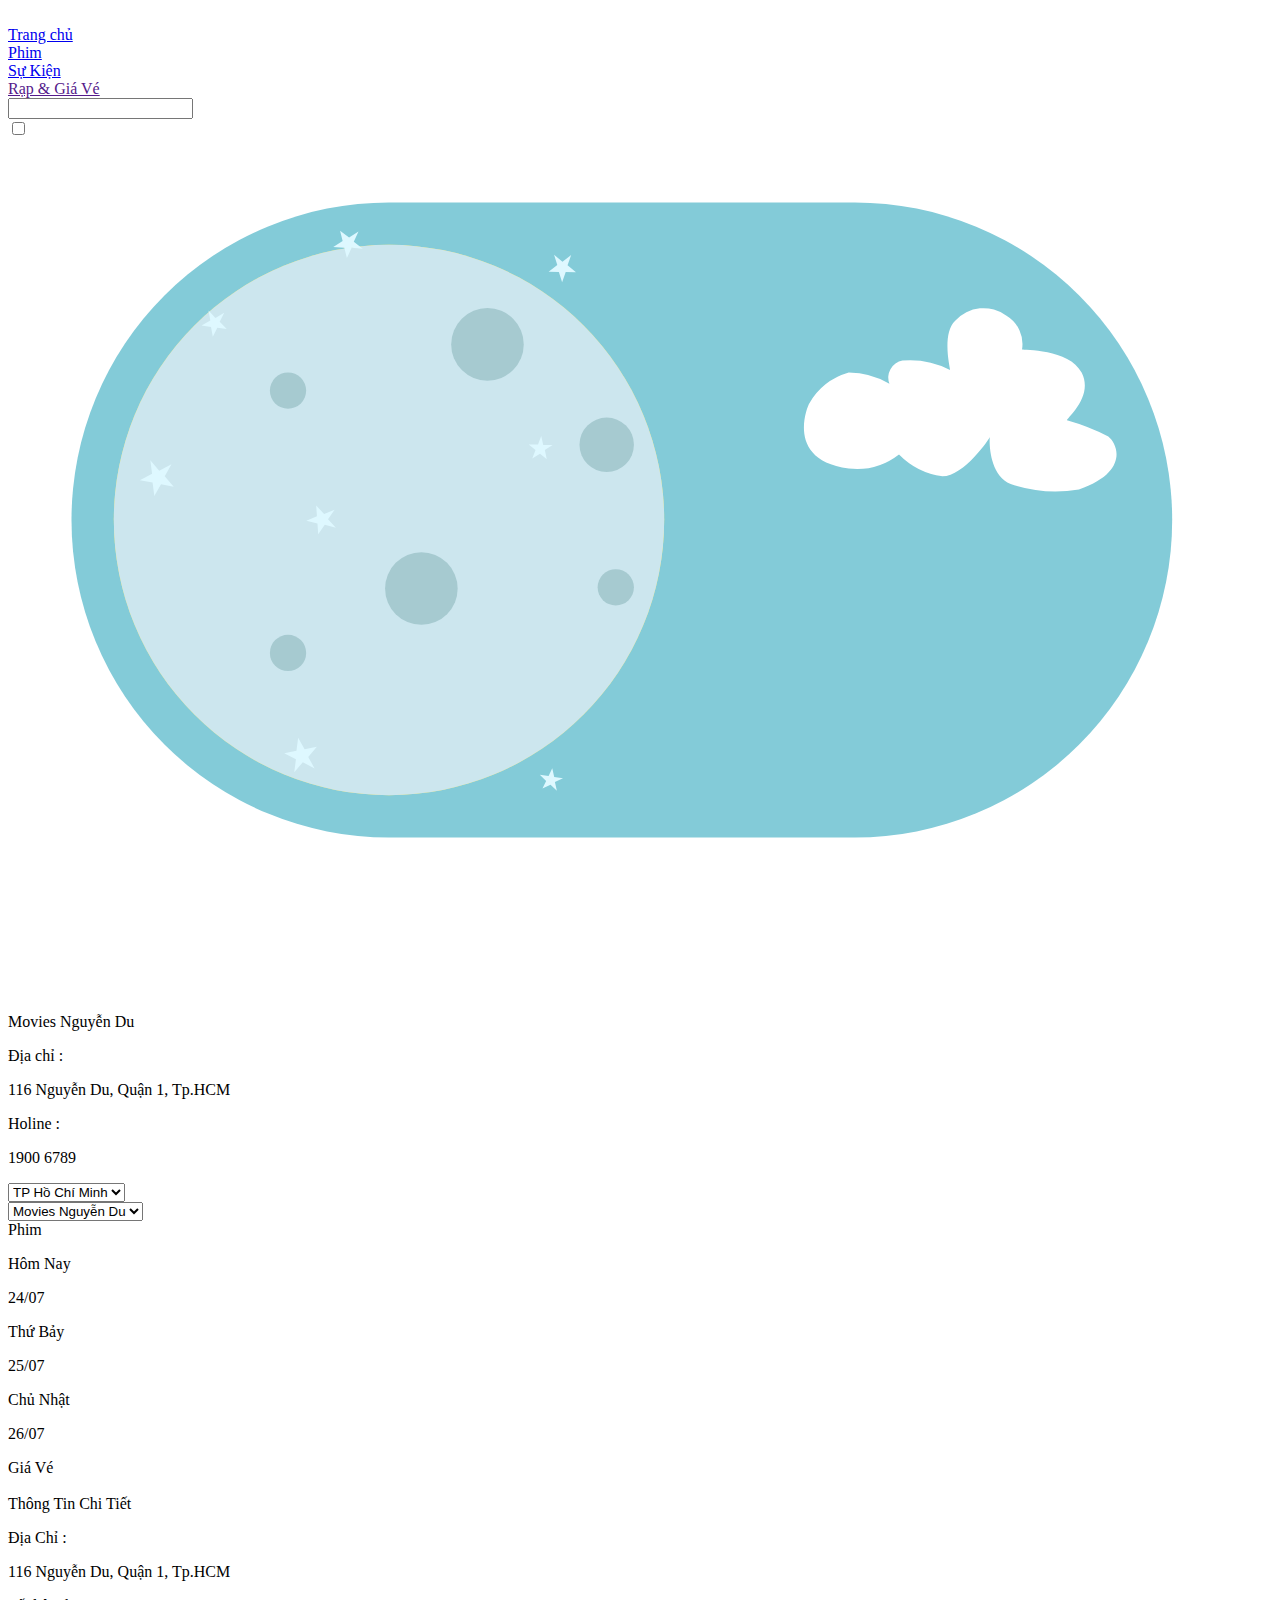
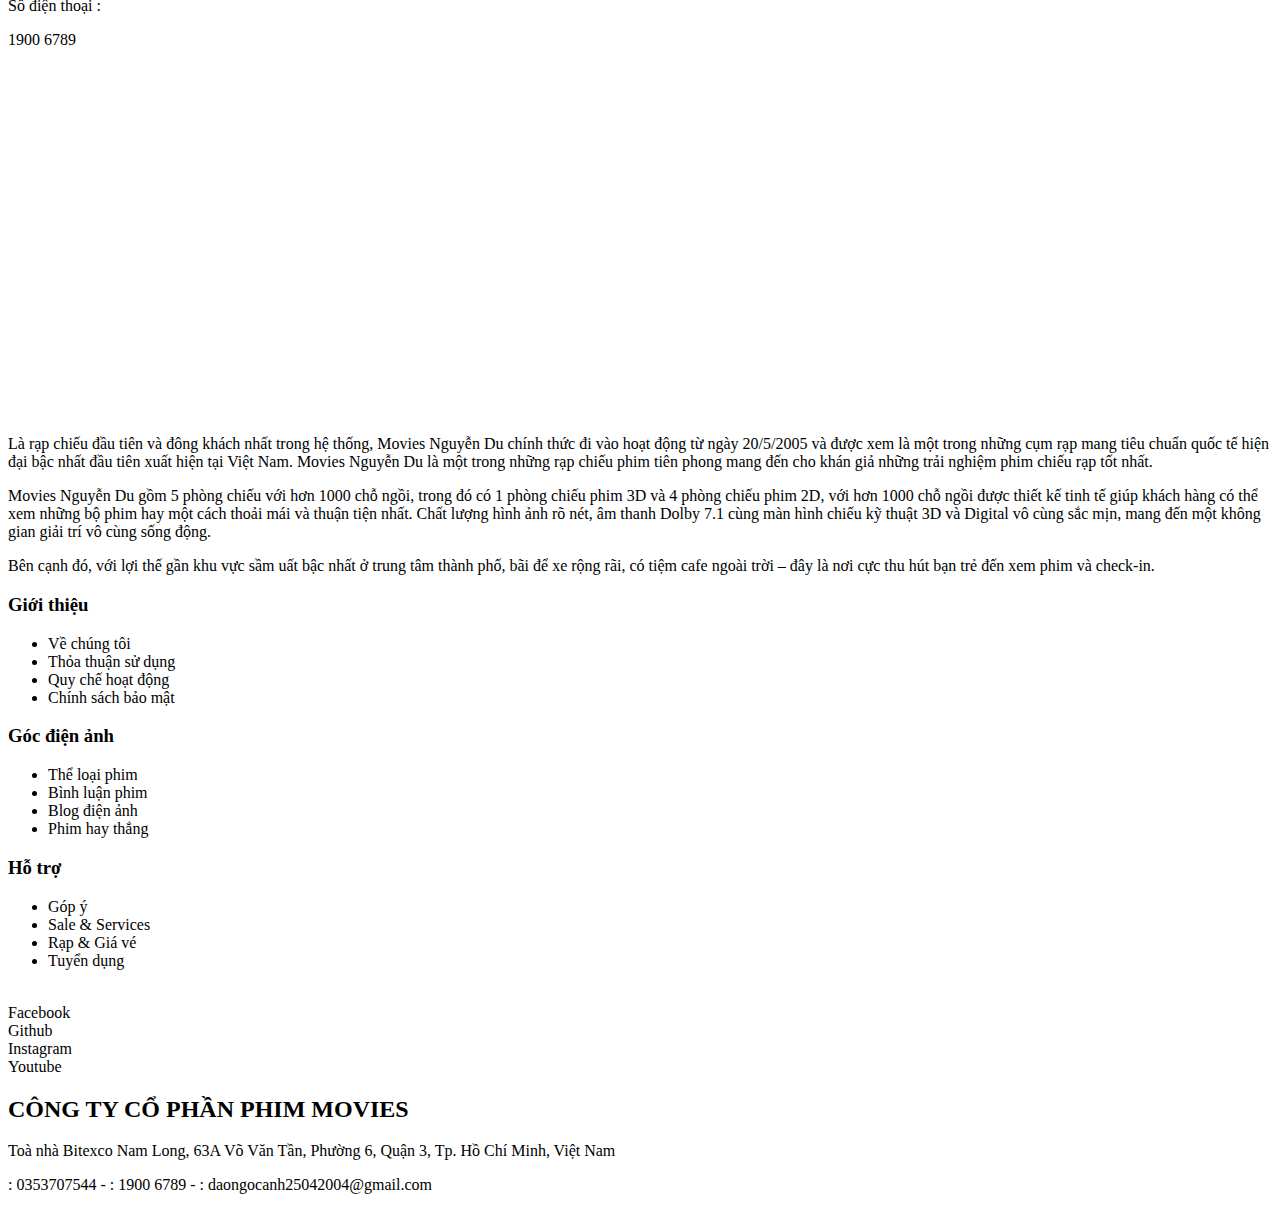
==== Html/cinema__price.html @ 00768971 "upload source code" ====
<!DOCTYPE html>
<html lang="en">

<head>
    <meta charset="UTF-8">
    <meta name="viewport" content="width=device-width, initial-scale=1.0">
    <title>Movies</title>
    <link rel="stylesheet" href="../Assets/Icon/fontawesome-free-6.4.2-web/css/all.min.css">
    <link rel="stylesheet" type="text/css" href="https://cdn.jsdelivr.net/npm/slick-carousel@1.8.1/slick/slick.css" />
    <link rel="stylesheet" href="../Assets/Css/main.css">
    <link rel="stylesheet" href="../Assets/Css/reponsive.css">
</head>

<body>
    <header id="header">
        <div class="header__left">
            <img src="../Assets/Image/Logo/logo.png" alt="">
        </div>
        <div class="header__center">
            <div class="header__center__home ">
                <a href="../index.html">Trang chủ</a>
            </div>
            <div class="header__center__movie">
                <a href="../Html/movies.html">Phim</a>
            </div>
            <div class="header__center__event">
                <a href="../Html/event.html">Sự Kiện</a>
            </div>
            <div class="header__center__cinema--price title__header__index">
                <a href="">Rạp & Giá Vé</a>
            </div>
        </div>
        <div class="header__right">
            <div class="header__right__search">
                <div class="header__right__search--input">
                    <input type="text">
                </div>
                <i class="fa-solid fa-magnifying-glass"></i>
            </div>
            <div class="header__right__user">
                <i class="fa-regular fa-user"></i>
            </div>
            <div class="header__right__control--light">
                <label id="theme-toggle-button">
                    <input type="checkbox" id="toggle">
                    <svg viewBox="0 0 69.667 44" xmlns:xlink="http://www.w3.org/1999/xlink"
                        xmlns="http://www.w3.org/2000/svg">
                        <g transform="translate(3.5 3.5)" data-name="Component 15 – 1" id="Component_15_1">


                            <g filter="url(#container)" transform="matrix(1, 0, 0, 1, -3.5, -3.5)">
                                <rect fill="#83cbd8" transform="translate(3.5 3.5)" rx="17.5" height="35" width="60.667"
                                    data-name="container" id="container"></rect>
                            </g>

                            <g transform="translate(2.333 2.333)" id="button">

                                <g data-name="sun" id="sun">
                                    <g filter="url(#sun-outer)" transform="matrix(1, 0, 0, 1, -5.83, -5.83)">
                                        <circle fill="#f8e664" transform="translate(5.83 5.83)" r="15.167" cy="15.167"
                                            cx="15.167" data-name="sun-outer" id="sun-outer-2"></circle>
                                    </g>
                                    <g filter="url(#sun)" transform="matrix(1, 0, 0, 1, -5.83, -5.83)">
                                        <path fill="rgba(246,254,247,0.29)" transform="translate(9.33 9.33)"
                                            d="M11.667,0A11.667,11.667,0,1,1,0,11.667,11.667,11.667,0,0,1,11.667,0Z"
                                            data-name="sun" id="sun-3"></path>
                                    </g>
                                    <circle fill="#fcf4b9" transform="translate(8.167 8.167)" r="7" cy="7" cx="7"
                                        id="sun-inner"></circle>
                                </g>


                                <g data-name="moon" id="moon">
                                    <g filter="url(#moon)" transform="matrix(1, 0, 0, 1, -31.5, -5.83)">
                                        <circle fill="#cce6ee" transform="translate(31.5 5.83)" r="15.167" cy="15.167"
                                            cx="15.167" data-name="moon" id="moon-3"></circle>
                                    </g>
                                    <g fill="#a6cad0" transform="translate(-24.415 -1.009)" id="patches">
                                        <circle transform="translate(43.009 4.496)" r="2" cy="2" cx="2"></circle>
                                        <circle transform="translate(39.366 17.952)" r="2" cy="2" cx="2"
                                            data-name="patch"></circle>
                                        <circle transform="translate(33.016 8.044)" r="1" cy="1" cx="1"
                                            data-name="patch"></circle>
                                        <circle transform="translate(51.081 18.888)" r="1" cy="1" cx="1"
                                            data-name="patch"></circle>
                                        <circle transform="translate(33.016 22.503)" r="1" cy="1" cx="1"
                                            data-name="patch"></circle>
                                        <circle transform="translate(50.081 10.53)" r="1.5" cy="1.5" cx="1.5"
                                            data-name="patch"></circle>
                                    </g>
                                </g>
                            </g>


                            <g filter="url(#cloud)" transform="matrix(1, 0, 0, 1, -3.5, -3.5)">
                                <path fill="#fff" transform="translate(-3466.47 -160.94)"
                                    d="M3512.81,173.815a4.463,4.463,0,0,1,2.243.62.95.95,0,0,1,.72-1.281,4.852,4.852,0,0,1,2.623.519c.034.02-.5-1.968.281-2.716a2.117,2.117,0,0,1,2.829-.274,1.821,1.821,0,0,1,.854,1.858c.063.037,2.594-.049,3.285,1.273s-.865,2.544-.807,2.626a12.192,12.192,0,0,1,2.278.892c.553.448,1.106,1.992-1.62,2.927a7.742,7.742,0,0,1-3.762-.3c-1.28-.49-1.181-2.65-1.137-2.624s-1.417,2.2-2.623,2.2a4.172,4.172,0,0,1-2.394-1.206,3.825,3.825,0,0,1-2.771.774c-3.429-.46-2.333-3.267-2.2-3.55A3.721,3.721,0,0,1,3512.81,173.815Z"
                                    data-name="cloud" id="cloud"></path>
                            </g>


                            <g fill="#def8ff" transform="translate(3.585 1.325)" id="stars">
                                <path transform="matrix(-1, 0.017, -0.017, -1, 24.231, 3.055)"
                                    d="M.774,0,.566.559,0,.539.458.933.25,1.492l.485-.361.458.394L1.024.953,1.509.592.943.572Z">
                                </path>
                                <path transform="matrix(-0.777, 0.629, -0.629, -0.777, 23.185, 12.358)"
                                    d="M1.341.529.836.472.736,0,.505.46,0,.4.4.729l-.231.46L.605.932l.4.326L.9.786Z"
                                    data-name="star"></path>
                                <path transform="matrix(0.438, 0.899, -0.899, 0.438, 23.177, 29.735)"
                                    d="M.015,1.065.475.9l.285.365L.766.772l.46-.164L.745.494.751,0,.481.407,0,.293.285.658Z"
                                    data-name="star"></path>
                                <path transform="translate(12.677 0.388) rotate(104)"
                                    d="M1.161,1.6,1.059,1,1.574.722.962.607.86,0,.613.572,0,.457.446.881.2,1.454l.516-.274Z"
                                    data-name="star"></path>
                                <path transform="matrix(-0.07, 0.998, -0.998, -0.07, 11.066, 15.457)"
                                    d="M.873,1.648l.114-.62L1.579.945,1.03.62,1.144,0,.706.464.157.139.438.7,0,1.167l.592-.083Z"
                                    data-name="star"></path>
                                <path transform="translate(8.326 28.061) rotate(11)"
                                    d="M.593,0,.638.724,0,.982l.7.211.045.724.36-.64.7.211L1.342.935,1.7.294,1.063.552Z"
                                    data-name="star"></path>
                                <path transform="translate(5.012 5.962) rotate(172)"
                                    d="M.816,0,.5.455,0,.311.323.767l-.312.455.516-.215.323.456L.827.911,1.343.7.839.552Z"
                                    data-name="star"></path>
                                <path transform="translate(2.218 14.616) rotate(169)"
                                    d="M1.261,0,.774.571.114.3.487.967,0,1.538.728,1.32l.372.662.047-.749.728-.218L1.215.749Z"
                                    data-name="star"></path>
                            </g>
                        </g>
                    </svg>
                </label>
            </div>
            <div class="header__menu--mobile">
                <i class="fa-solid fa-bars-staggered"></i>
            </div>
        </div>
        <div class="header__center__mobile--close">
            <i class="fa-solid fa-xmark"></i>
        </div>
        <div class="overlay"></div>
    </header>

    <div class="slider">
        <div class="slider__img--item">
            <img src="../Assets/Image/Cinema/Hồ Chí Minh/Nguyễn Du/1.jpg" alt="">
        </div>
        <div class="slider__img--item">
            <img src="../Assets/Image/Cinema/Hồ Chí Minh/Nguyễn Du/2.jpg" alt="">
        </div>
        <div class="slider__img--item">
            <img src="../Assets/Image/Cinema/Hồ Chí Minh/Nguyễn Du/3.jpg" alt="">
        </div>
        <div class="slider__img--item">
            <img src="../Assets/Image/Cinema/Hồ Chí Minh/Nguyễn Du/4.jpg" alt="">
        </div>
    </div>

    <div id="cinema" class="padding__screen margin__top">
        <div class="cinema__box1">
            <div class="cinema__box1--name">
                Movies Nguyễn Du
            </div>
            <div class="cinema__box1--address">
                <div>
                    <p>Địa chỉ :</p>
                    <p>116 Nguyễn Du, Quận 1, Tp.HCM</p>
                </div>
                <div>
                    <p>Holine :</p>
                    <p>1900 6789</p>
                </div>
            </div>
        </div>
        <div class="cinema__box2">
            <div class="cinema__box2__city">
                <select name="" id="cityMovies">
                    <option value="TP Hồ Chí Minh">TP Hồ Chí Minh</option>
                    <option value="TP Hà Nội">TP Hà Nội</option>
                </select>
            </div>
            <div class="cinema__box2__name--cinema">
                <select name="" id="cinemaMoviesSelect">
                    <option value="Movies Nguyễn Du">Movies Nguyễn Du</option>
                    <option value="Movies Sala">Movies Sala</option>
                </select>
            </div>
        </div>
    </div>

    <div id="title__main" class="padding__screen margin__top">
        <div class="title__main__name ">Phim</div>
    </div>

    <div id="movie--day" class="padding__screen margin__top">
        <div class="movie--day__detail">
            <div class="movie--day__detail--current">
                <p>Hôm Nay</p>
                <p></p>
            </div>
            <div>
                <p></p>
                <p></p>
            </div>
            <div>
                <p></p>
                <p></p>
            </div>
        </div>
        <div class="movie--day__list"></div>
    </div>

    <div class="border--bottom"></div>

    <div id="container--price--address" class="padding__screen margin__top">
        <div class="container--price">
            <div id="title__main">
                <div class="title__main__name ">Giá Vé</div>
            </div>
            <div class="container--price__img">
                <img src="../Assets/Image/Price/Giá Vé.jpg" alt="">
            </div>
        </div>
        <div class="container--address">
            <div id="title__main">
                <div class="title__main__name ">Thông Tin Chi Tiết</div>
            </div>
            <div class="container--address__detail">
                <div>
                    <p>Địa Chỉ :</p>
                    <p>116 Nguyễn Du, Quận 1, Tp.HCM</p>
                </div>
                <div>
                    <p>Số điện thoại :</p>
                    <p>1900 6789</p>
                </div>
            </div>
            <div class="container--address__map">
                <iframe
                    src="https://www.google.com/maps/embed?pb=!1m18!1m12!1m3!1d3919.4953597108693!2d106.69068947427158!3d10.773321159252554!2m3!1f0!2f0!3f0!3m2!1i1024!2i768!4f13.1!3m3!1m2!1s0x31752f3bff2ee11b%3A0xdf05c76bf6a8b9fb!2zMTE2IMSQLiBOZ3V54buFbiBEdSwgUGjGsOG7nW5nIELhur9uIFRow6BuaCwgUXXhuq1uIDEsIFRow6BuaCBwaOG7kSBI4buTIENow60gTWluaCwgVmnhu4d0IE5hbQ!5e0!3m2!1svi!2s!4v1709020347083!5m2!1svi!2s"
                    width="100%" height="350" style="border:0;" allowfullscreen="" loading="lazy"
                    referrerpolicy="no-referrer-when-downgrade"></iframe>
            </div>
            <div class="container--address__info">
                <p>Là rạp chiếu đầu tiên và đông khách nhất trong hệ thống, <span>Movies Nguyễn Du</span> chính thức đi vào hoạt động từ ngày 20/5/2005 và được xem là một trong những cụm rạp mang tiêu chuẩn quốc tế hiện đại bậc nhất đầu tiên xuất hiện tại Việt Nam. <span>Movies Nguyễn Du</span> là một trong những rạp chiếu phim tiên phong mang đến cho khán giả những trải nghiệm phim chiếu rạp tốt nhất.</p>
            
                <p><span>Movies Nguyễn Du</span> gồm 5 phòng chiếu với hơn 1000 chỗ ngồi, trong đó có 1 phòng chiếu phim 3D và 4 phòng chiếu phim 2D, với hơn 1000 chỗ ngồi được thiết kế tinh tế giúp khách hàng có thể xem những bộ phim hay một cách thoải mái và thuận tiện nhất. Chất lượng hình ảnh rõ nét, âm thanh Dolby 7.1 cùng màn hình chiếu kỹ thuật 3D và Digital vô cùng sắc mịn, mang đến một không gian giải trí vô cùng sống động.</p>
                
                <p>Bên cạnh đó, với lợi thế gần khu vực sầm uất bậc nhất ở trung tâm thành phố, bãi để xe rộng rãi, có tiệm cafe ngoài trời – đây là nơi cực thu hút bạn trẻ đến xem phim và check-in.</p>
            </div>
    
        </div>
    </div>

    <footer id="footer">
        <div class="footer__detail padding__screen margin__top">
            <div class="footer__detail__introduce">
                <h3>Giới thiệu</h3>
                <ul>
                    <li>Về chúng tôi</li>
                    <li>Thỏa thuận sử dụng</li>
                    <li>Quy chế hoạt động</li>
                    <li>Chính sách bảo mật</li>
                </ul>

            </div>
            <div class="footer__detail__film--angle">
                <h3>Góc điện ảnh</h3>
                <ul>
                    <li>Thể loại phim</li>
                    <li>Bình luận phim</li>
                    <li>Blog điện ảnh</li>
                    <li>Phim hay thắng</li>
                </ul>

            </div>
            <div class="footer__detail__support">
                <h3>Hỗ trợ</h3>
                <ul>
                    <li>Góp ý</li>
                    <li>Sale & Services</li>
                    <li>Rạp & Giá vé</li>
                    <li>Tuyển dụng</li>
                </ul>

            </div>
            <div class="footer__detail__logo">
                <div class="footer__detail__logo--main">
                    <img src="../Assets/Image/Logo/logo.png" alt="">
                </div>
                <div class="footer__detail__logo--tooltip">
                    <div class="footer__tooltip facebook">
                        <i class="fa-brands fa-facebook-f"></i>
                        <span class="tooltip__name">Facebook</span>
                    </div>
                    <div class="footer__tooltip github">
                        <i class="fa-brands fa-github"></i>
                        <span class="tooltip__name">Github</span>
                    </div>
                    <div class="footer__tooltip instagram">
                        <i class="fa-brands fa-instagram"></i>
                        <span class="tooltip__name">Instagram</span>
                    </div>
                    <div class="footer__tooltip youtube">
                        <i class="fa-brands fa-youtube"></i>
                        <span class="tooltip__name">Youtube</span>
                    </div>
                </div>
            </div>
        </div>
        <div class="footer__adress padding__screen">
            <h2>CÔNG TY CỔ PHẦN PHIM MOVIES</h2>
            <p>Toà nhà Bitexco Nam Long, 63A Võ Văn Tần, Phường 6, Quận 3, Tp. Hồ Chí Minh, Việt Nam</p>
            <p>
                <i class="fa-solid fa-mobile"></i> : <span>0353707544</span> -
                <i class="fa-solid fa-phone"></i> : <span>1900 6789</span> -
                <i class="fa-solid fa-envelope"></i> : <span>daongocanh25042004@gmail.com</span>
            </p>
        </div>
    </footer>

    <script src="../Js/data.js"></script>
    <script type="text/javascript" src="https://code.jquery.com/jquery-1.11.0.min.js"></script>
    <script type="text/javascript" src="https://code.jquery.com/jquery-migrate-1.2.1.min.js"></script>
    <script type="text/javascript" src="https://cdn.jsdelivr.net/npm/slick-carousel@1.8.1/slick/slick.min.js"></script>
    <script src="../Js/index.js"></script>
    <script src="../Js/mobile.js"></script>
</body>

</html>
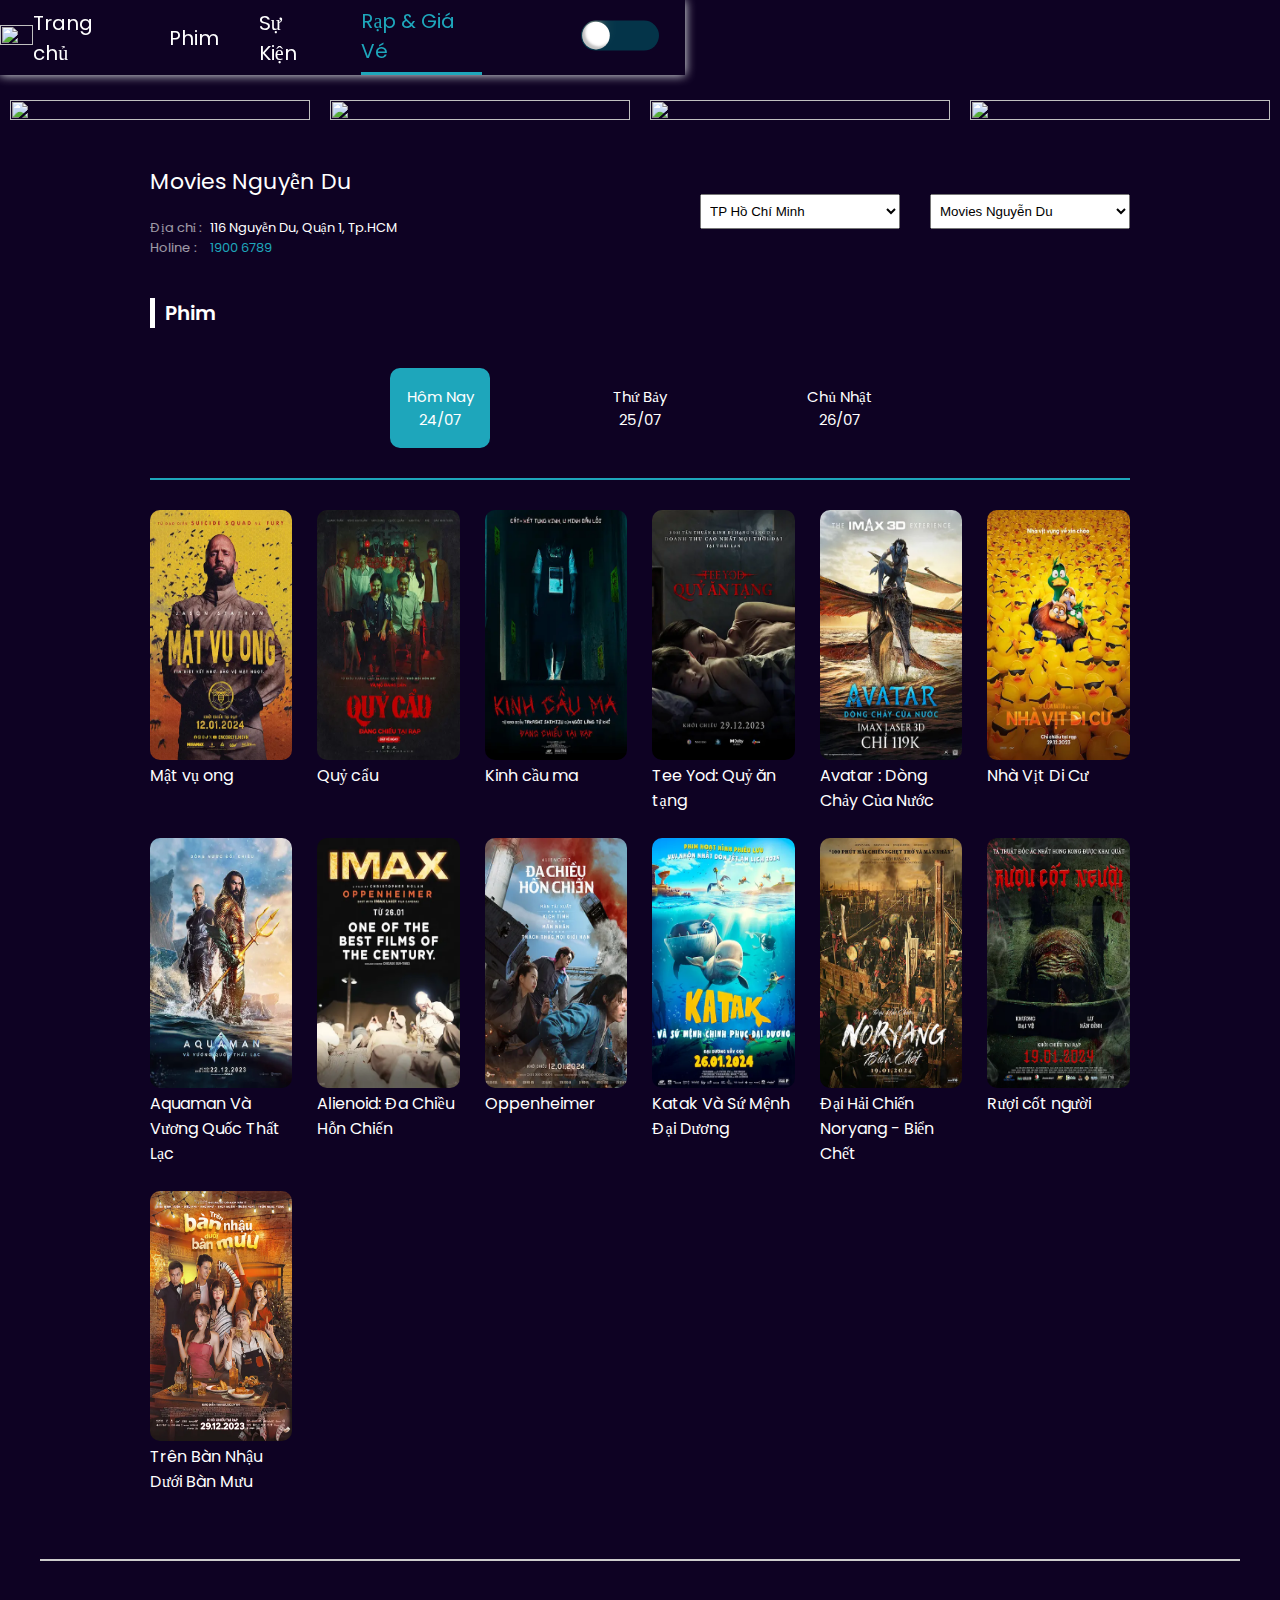
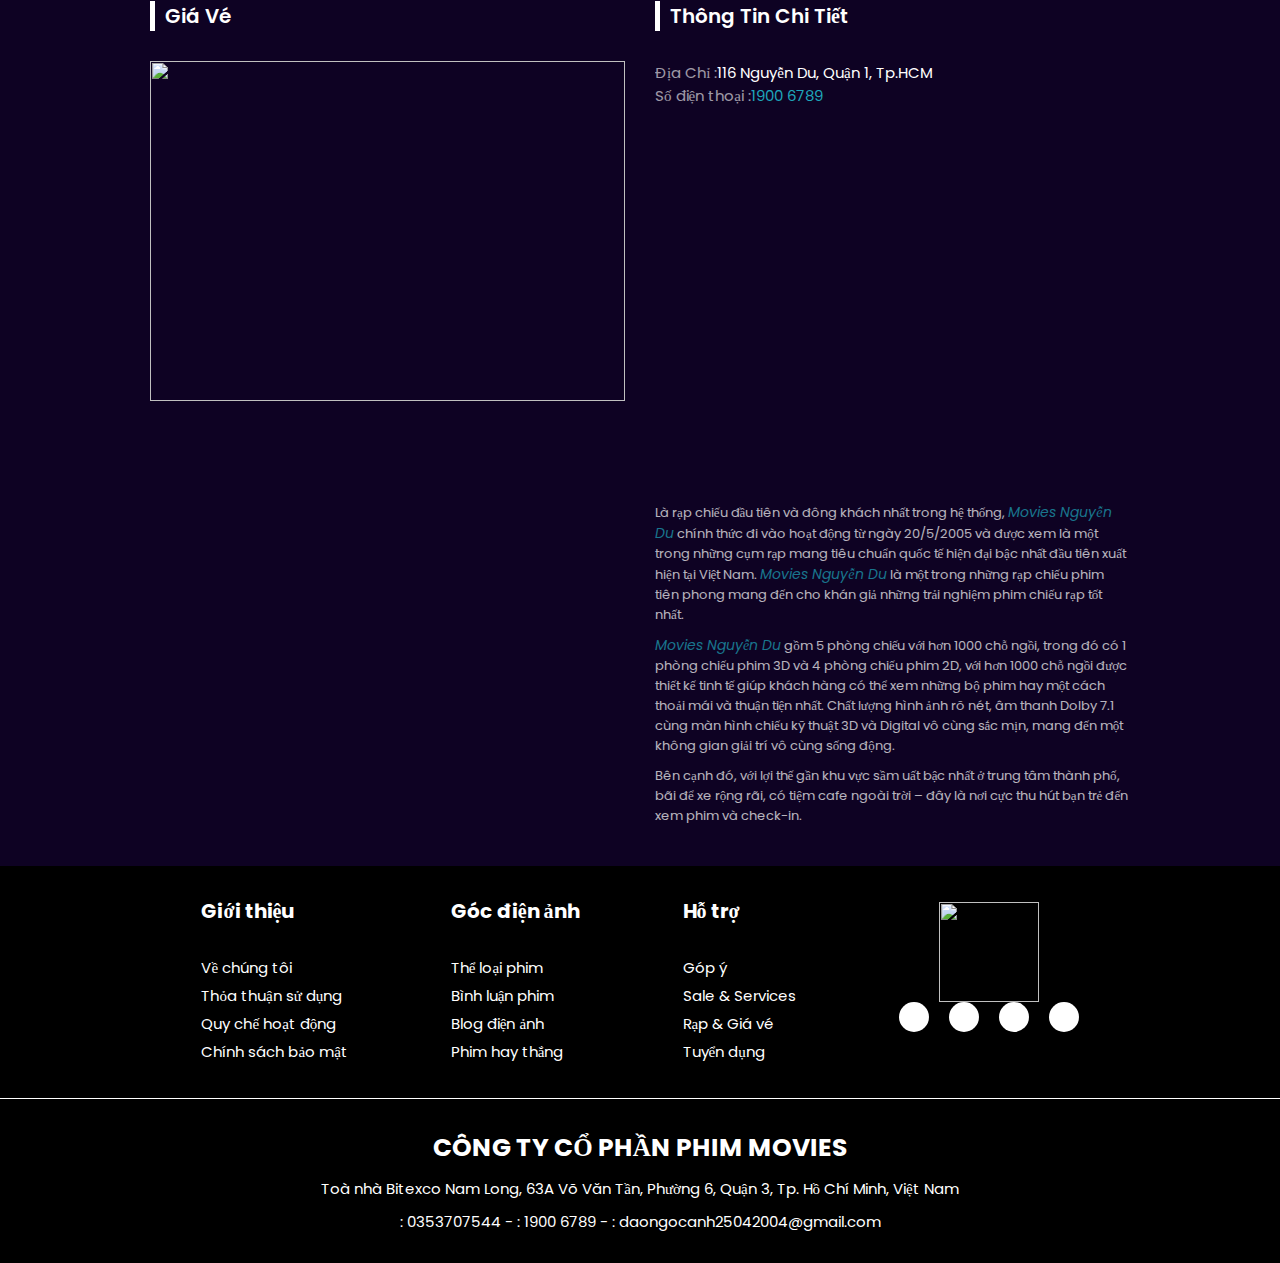
==== commit 615f1752: "first commit" ====
--- a/Html/cinema__price.html
+++ b/Html/cinema__price.html
@@ -12,13 +12,36 @@
 </head>
 
 <body>
+    <div id="next--page">
+        <div>
+            <div aria-label="Orange and tan hamster running in a metal wheel" role="img" class="wheel-and-hamster">
+                <div class="wheel"></div>
+                <div class="hamster">
+                    <div class="hamster__body">
+                        <div class="hamster__head">
+                            <div class="hamster__ear"></div>
+                            <div class="hamster__eye"></div>
+                            <div class="hamster__nose"></div>
+                        </div>
+                        <div class="hamster__limb hamster__limb--fr"></div>
+                        <div class="hamster__limb hamster__limb--fl"></div>
+                        <div class="hamster__limb hamster__limb--br"></div>
+                        <div class="hamster__limb hamster__limb--bl"></div>
+                        <div class="hamster__tail"></div>
+                    </div>
+                </div>
+                <div class="spoke"></div>
+            </div>
+            <h1>Chờ mình xíu . . .</h1>
+        </div>
+    </div>
     <header id="header">
         <div class="header__left">
             <img src="../Assets/Image/Logo/logo.png" alt="">
         </div>
         <div class="header__center">
             <div class="header__center__home ">
-                <a href="../index.html">Trang chủ</a>
+                <a href="../Html/index.html">Trang chủ</a>
             </div>
             <div class="header__center__movie">
                 <a href="../Html/movies.html">Phim</a>
@@ -41,93 +64,11 @@
                 <i class="fa-regular fa-user"></i>
             </div>
             <div class="header__right__control--light">
-                <label id="theme-toggle-button">
-                    <input type="checkbox" id="toggle">
-                    <svg viewBox="0 0 69.667 44" xmlns:xlink="http://www.w3.org/1999/xlink"
-                        xmlns="http://www.w3.org/2000/svg">
-                        <g transform="translate(3.5 3.5)" data-name="Component 15 – 1" id="Component_15_1">
-
-
-                            <g filter="url(#container)" transform="matrix(1, 0, 0, 1, -3.5, -3.5)">
-                                <rect fill="#83cbd8" transform="translate(3.5 3.5)" rx="17.5" height="35" width="60.667"
-                                    data-name="container" id="container"></rect>
-                            </g>
-
-                            <g transform="translate(2.333 2.333)" id="button">
-
-                                <g data-name="sun" id="sun">
-                                    <g filter="url(#sun-outer)" transform="matrix(1, 0, 0, 1, -5.83, -5.83)">
-                                        <circle fill="#f8e664" transform="translate(5.83 5.83)" r="15.167" cy="15.167"
-                                            cx="15.167" data-name="sun-outer" id="sun-outer-2"></circle>
-                                    </g>
-                                    <g filter="url(#sun)" transform="matrix(1, 0, 0, 1, -5.83, -5.83)">
-                                        <path fill="rgba(246,254,247,0.29)" transform="translate(9.33 9.33)"
-                                            d="M11.667,0A11.667,11.667,0,1,1,0,11.667,11.667,11.667,0,0,1,11.667,0Z"
-                                            data-name="sun" id="sun-3"></path>
-                                    </g>
-                                    <circle fill="#fcf4b9" transform="translate(8.167 8.167)" r="7" cy="7" cx="7"
-                                        id="sun-inner"></circle>
-                                </g>
-
-
-                                <g data-name="moon" id="moon">
-                                    <g filter="url(#moon)" transform="matrix(1, 0, 0, 1, -31.5, -5.83)">
-                                        <circle fill="#cce6ee" transform="translate(31.5 5.83)" r="15.167" cy="15.167"
-                                            cx="15.167" data-name="moon" id="moon-3"></circle>
-                                    </g>
-                                    <g fill="#a6cad0" transform="translate(-24.415 -1.009)" id="patches">
-                                        <circle transform="translate(43.009 4.496)" r="2" cy="2" cx="2"></circle>
-                                        <circle transform="translate(39.366 17.952)" r="2" cy="2" cx="2"
-                                            data-name="patch"></circle>
-                                        <circle transform="translate(33.016 8.044)" r="1" cy="1" cx="1"
-                                            data-name="patch"></circle>
-                                        <circle transform="translate(51.081 18.888)" r="1" cy="1" cx="1"
-                                            data-name="patch"></circle>
-                                        <circle transform="translate(33.016 22.503)" r="1" cy="1" cx="1"
-                                            data-name="patch"></circle>
-                                        <circle transform="translate(50.081 10.53)" r="1.5" cy="1.5" cx="1.5"
-                                            data-name="patch"></circle>
-                                    </g>
-                                </g>
-                            </g>
-
-
-                            <g filter="url(#cloud)" transform="matrix(1, 0, 0, 1, -3.5, -3.5)">
-                                <path fill="#fff" transform="translate(-3466.47 -160.94)"
-                                    d="M3512.81,173.815a4.463,4.463,0,0,1,2.243.62.95.95,0,0,1,.72-1.281,4.852,4.852,0,0,1,2.623.519c.034.02-.5-1.968.281-2.716a2.117,2.117,0,0,1,2.829-.274,1.821,1.821,0,0,1,.854,1.858c.063.037,2.594-.049,3.285,1.273s-.865,2.544-.807,2.626a12.192,12.192,0,0,1,2.278.892c.553.448,1.106,1.992-1.62,2.927a7.742,7.742,0,0,1-3.762-.3c-1.28-.49-1.181-2.65-1.137-2.624s-1.417,2.2-2.623,2.2a4.172,4.172,0,0,1-2.394-1.206,3.825,3.825,0,0,1-2.771.774c-3.429-.46-2.333-3.267-2.2-3.55A3.721,3.721,0,0,1,3512.81,173.815Z"
-                                    data-name="cloud" id="cloud"></path>
-                            </g>
-
-
-                            <g fill="#def8ff" transform="translate(3.585 1.325)" id="stars">
-                                <path transform="matrix(-1, 0.017, -0.017, -1, 24.231, 3.055)"
-                                    d="M.774,0,.566.559,0,.539.458.933.25,1.492l.485-.361.458.394L1.024.953,1.509.592.943.572Z">
-                                </path>
-                                <path transform="matrix(-0.777, 0.629, -0.629, -0.777, 23.185, 12.358)"
-                                    d="M1.341.529.836.472.736,0,.505.46,0,.4.4.729l-.231.46L.605.932l.4.326L.9.786Z"
-                                    data-name="star"></path>
-                                <path transform="matrix(0.438, 0.899, -0.899, 0.438, 23.177, 29.735)"
-                                    d="M.015,1.065.475.9l.285.365L.766.772l.46-.164L.745.494.751,0,.481.407,0,.293.285.658Z"
-                                    data-name="star"></path>
-                                <path transform="translate(12.677 0.388) rotate(104)"
-                                    d="M1.161,1.6,1.059,1,1.574.722.962.607.86,0,.613.572,0,.457.446.881.2,1.454l.516-.274Z"
-                                    data-name="star"></path>
-                                <path transform="matrix(-0.07, 0.998, -0.998, -0.07, 11.066, 15.457)"
-                                    d="M.873,1.648l.114-.62L1.579.945,1.03.62,1.144,0,.706.464.157.139.438.7,0,1.167l.592-.083Z"
-                                    data-name="star"></path>
-                                <path transform="translate(8.326 28.061) rotate(11)"
-                                    d="M.593,0,.638.724,0,.982l.7.211.045.724.36-.64.7.211L1.342.935,1.7.294,1.063.552Z"
-                                    data-name="star"></path>
-                                <path transform="translate(5.012 5.962) rotate(172)"
-                                    d="M.816,0,.5.455,0,.311.323.767l-.312.455.516-.215.323.456L.827.911,1.343.7.839.552Z"
-                                    data-name="star"></path>
-                                <path transform="translate(2.218 14.616) rotate(169)"
-                                    d="M1.261,0,.774.571.114.3.487.967,0,1.538.728,1.32l.372.662.047-.749.728-.218L1.215.749Z"
-                                    data-name="star"></path>
-                            </g>
-                        </g>
-                    </svg>
-                </label>
+                <div class="header__right__control--light">
+                    <div id="wrapper-btn">
+                        <input type="checkbox" name="checkbox" class="switch-btn">
+                    </div>
+                </div>
             </div>
             <div class="header__menu--mobile">
                 <i class="fa-solid fa-bars-staggered"></i>
@@ -240,13 +181,21 @@
                     referrerpolicy="no-referrer-when-downgrade"></iframe>
             </div>
             <div class="container--address__info">
-                <p>Là rạp chiếu đầu tiên và đông khách nhất trong hệ thống, <span>Movies Nguyễn Du</span> chính thức đi vào hoạt động từ ngày 20/5/2005 và được xem là một trong những cụm rạp mang tiêu chuẩn quốc tế hiện đại bậc nhất đầu tiên xuất hiện tại Việt Nam. <span>Movies Nguyễn Du</span> là một trong những rạp chiếu phim tiên phong mang đến cho khán giả những trải nghiệm phim chiếu rạp tốt nhất.</p>
-            
-                <p><span>Movies Nguyễn Du</span> gồm 5 phòng chiếu với hơn 1000 chỗ ngồi, trong đó có 1 phòng chiếu phim 3D và 4 phòng chiếu phim 2D, với hơn 1000 chỗ ngồi được thiết kế tinh tế giúp khách hàng có thể xem những bộ phim hay một cách thoải mái và thuận tiện nhất. Chất lượng hình ảnh rõ nét, âm thanh Dolby 7.1 cùng màn hình chiếu kỹ thuật 3D và Digital vô cùng sắc mịn, mang đến một không gian giải trí vô cùng sống động.</p>
-                
-                <p>Bên cạnh đó, với lợi thế gần khu vực sầm uất bậc nhất ở trung tâm thành phố, bãi để xe rộng rãi, có tiệm cafe ngoài trời – đây là nơi cực thu hút bạn trẻ đến xem phim và check-in.</p>
-            </div>
-    
+                <p>Là rạp chiếu đầu tiên và đông khách nhất trong hệ thống, <span>Movies Nguyễn Du</span> chính thức đi
+                    vào hoạt động từ ngày 20/5/2005 và được xem là một trong những cụm rạp mang tiêu chuẩn quốc tế hiện
+                    đại bậc nhất đầu tiên xuất hiện tại Việt Nam. <span>Movies Nguyễn Du</span> là một trong những rạp
+                    chiếu phim tiên phong mang đến cho khán giả những trải nghiệm phim chiếu rạp tốt nhất.</p>
+
+                <p><span>Movies Nguyễn Du</span> gồm 5 phòng chiếu với hơn 1000 chỗ ngồi, trong đó có 1 phòng chiếu phim
+                    3D và 4 phòng chiếu phim 2D, với hơn 1000 chỗ ngồi được thiết kế tinh tế giúp khách hàng có thể xem
+                    những bộ phim hay một cách thoải mái và thuận tiện nhất. Chất lượng hình ảnh rõ nét, âm thanh Dolby
+                    7.1 cùng màn hình chiếu kỹ thuật 3D và Digital vô cùng sắc mịn, mang đến một không gian giải trí vô
+                    cùng sống động.</p>
+
+                <p>Bên cạnh đó, với lợi thế gần khu vực sầm uất bậc nhất ở trung tâm thành phố, bãi để xe rộng rãi, có
+                    tiệm cafe ngoài trời – đây là nơi cực thu hút bạn trẻ đến xem phim và check-in.</p>
+            </div>
+
         </div>
     </div>
 
--- a/Assets/Css/main.css
+++ b/Assets/Css/main.css
@@ -0,0 +1,2081 @@
+@import url('https://fonts.googleapis.com/css2?family=Poppins:ital,wght@0,100;0,200;0,300;0,400;0,500;0,600;0,700;0,800;0,900;1,100;1,200;1,300;1,400;1,500;1,600;1,700;1,800;1,900&display=swap');
+
+:root {
+    --white-color: #fff;
+    --black-color: #000;
+    --bluePurple-color: rgb(14, 2, 35);
+    --blueAqua-color: #1ea6bb;
+    --overLay-color: #f8fcfd;
+    --grey-color: #000;
+}
+
+body.body--color__change {
+    --white-color: rgb(10, 2, 25);
+    --black-color: #fff;
+    --bluePurple-color: #fff;
+    --grey-color: #ccc;
+}
+
+* {
+    padding: 0;
+    margin: 0;
+    box-sizing: border-box;
+}
+
+html {
+    font-family: "Poppins";
+    font-size: 62.5%;
+}
+
+body {
+    background-color: var(--bluePurple-color);
+    transition: all 0.3s ease;
+    overflow-x: hidden;
+    position: relative;
+}
+
+/* Chuyển trang */
+#next--page {
+    display: none;
+}
+#next--page > div{
+    position: fixed;
+    top: 0;
+    right: 0;
+    bottom: 0;
+    left: 0;
+    background-color: rgba(0, 0, 0, 0.9);
+    z-index: 999;
+    display: flex;
+    justify-content: center;
+    align-items: center;
+    flex-direction: column;
+    gap: 2rem;
+}
+
+#next--page div h1 {
+    color: #fff;
+    font-weight: 600;
+}
+
+.wheel-and-hamster {
+    --dur: 1s;
+    position: relative;
+    width: 12em;
+    height: 12em;
+    font-size: 14px;
+}
+
+.wheel,
+.hamster,
+.hamster div,
+.spoke {
+    position: absolute;
+}
+
+.wheel,
+.spoke {
+    border-radius: 50%;
+    top: 0;
+    left: 0;
+    width: 100%;
+    height: 100%;
+}
+
+.wheel {
+    background: radial-gradient(100% 100% at center, hsla(0, 0%, 60%, 0) 47.8%, hsl(0, 0%, 60%) 48%);
+    z-index: 2;
+}
+
+.hamster {
+    animation: hamster var(--dur) ease-in-out infinite;
+    top: 50%;
+    left: calc(50% - 3.5em);
+    width: 7em;
+    height: 3.75em;
+    transform: rotate(4deg) translate(-0.8em, 1.85em);
+    transform-origin: 50% 0;
+    z-index: 1;
+}
+
+.hamster__head {
+    animation: hamsterHead var(--dur) ease-in-out infinite;
+    background: hsl(30, 90%, 55%);
+    border-radius: 70% 30% 0 100% / 40% 25% 25% 60%;
+    box-shadow: 0 -0.25em 0 hsl(30, 90%, 80%) inset,
+        0.75em -1.55em 0 hsl(30, 90%, 90%) inset;
+    top: 0;
+    left: -2em;
+    width: 2.75em;
+    height: 2.5em;
+    transform-origin: 100% 50%;
+}
+
+.hamster__ear {
+    animation: hamsterEar var(--dur) ease-in-out infinite;
+    background: hsl(0, 90%, 85%);
+    border-radius: 50%;
+    box-shadow: -0.25em 0 hsl(30, 90%, 55%) inset;
+    top: -0.25em;
+    right: -0.25em;
+    width: 0.75em;
+    height: 0.75em;
+    transform-origin: 50% 75%;
+}
+
+.hamster__eye {
+    animation: hamsterEye var(--dur) linear infinite;
+    background-color: hsl(0, 0%, 0%);
+    border-radius: 50%;
+    top: 0.375em;
+    left: 1.25em;
+    width: 0.5em;
+    height: 0.5em;
+}
+
+.hamster__nose {
+    background: hsl(0, 90%, 75%);
+    border-radius: 35% 65% 85% 15% / 70% 50% 50% 30%;
+    top: 0.75em;
+    left: 0;
+    width: 0.2em;
+    height: 0.25em;
+}
+
+.hamster__body {
+    animation: hamsterBody var(--dur) ease-in-out infinite;
+    background: hsl(30, 90%, 90%);
+    border-radius: 50% 30% 50% 30% / 15% 60% 40% 40%;
+    box-shadow: 0.1em 0.75em 0 hsl(30, 90%, 55%) inset,
+        0.15em -0.5em 0 hsl(30, 90%, 80%) inset;
+    top: 0.25em;
+    left: 2em;
+    width: 4.5em;
+    height: 3em;
+    transform-origin: 17% 50%;
+    transform-style: preserve-3d;
+}
+
+.hamster__limb--fr,
+.hamster__limb--fl {
+    clip-path: polygon(0 0, 100% 0, 70% 80%, 60% 100%, 0% 100%, 40% 80%);
+    top: 2em;
+    left: 0.5em;
+    width: 1em;
+    height: 1.5em;
+    transform-origin: 50% 0;
+}
+
+.hamster__limb--fr {
+    animation: hamsterFRLimb var(--dur) linear infinite;
+    background: linear-gradient(hsl(30, 90%, 80%) 80%, hsl(0, 90%, 75%) 80%);
+    transform: rotate(15deg) translateZ(-1px);
+}
+
+.hamster__limb--fl {
+    animation: hamsterFLLimb var(--dur) linear infinite;
+    background: linear-gradient(hsl(30, 90%, 90%) 80%, hsl(0, 90%, 85%) 80%);
+    transform: rotate(15deg);
+}
+
+.hamster__limb--br,
+.hamster__limb--bl {
+    border-radius: 0.75em 0.75em 0 0;
+    clip-path: polygon(0 0, 100% 0, 100% 30%, 70% 90%, 70% 100%, 30% 100%, 40% 90%, 0% 30%);
+    top: 1em;
+    left: 2.8em;
+    width: 1.5em;
+    height: 2.5em;
+    transform-origin: 50% 30%;
+}
+
+.hamster__limb--br {
+    animation: hamsterBRLimb var(--dur) linear infinite;
+    background: linear-gradient(hsl(30, 90%, 80%) 90%, hsl(0, 90%, 75%) 90%);
+    transform: rotate(-25deg) translateZ(-1px);
+}
+
+.hamster__limb--bl {
+    animation: hamsterBLLimb var(--dur) linear infinite;
+    background: linear-gradient(hsl(30, 90%, 90%) 90%, hsl(0, 90%, 85%) 90%);
+    transform: rotate(-25deg);
+}
+
+.hamster__tail {
+    animation: hamsterTail var(--dur) linear infinite;
+    background: hsl(0, 90%, 85%);
+    border-radius: 0.25em 50% 50% 0.25em;
+    box-shadow: 0 -0.2em 0 hsl(0, 90%, 75%) inset;
+    top: 1.5em;
+    right: -0.5em;
+    width: 1em;
+    height: 0.5em;
+    transform: rotate(30deg) translateZ(-1px);
+    transform-origin: 0.25em 0.25em;
+}
+
+.spoke {
+    animation: spoke var(--dur) linear infinite;
+    background: radial-gradient(100% 100% at center, hsl(0, 0%, 60%) 4.8%, hsla(0, 0%, 60%, 0) 5%),
+        linear-gradient(hsla(0, 0%, 55%, 0) 46.9%, hsl(0, 0%, 65%) 47% 52.9%, hsla(0, 0%, 65%, 0) 53%) 50% 50% / 99% 99% no-repeat;
+}
+
+/* Animations */
+@keyframes hamster {
+
+    from,
+    to {
+        transform: rotate(4deg) translate(-0.8em, 1.85em);
+    }
+
+    50% {
+        transform: rotate(0) translate(-0.8em, 1.85em);
+    }
+}
+
+@keyframes hamsterHead {
+
+    from,
+    25%,
+    50%,
+    75%,
+    to {
+        transform: rotate(0);
+    }
+
+    12.5%,
+    37.5%,
+    62.5%,
+    87.5% {
+        transform: rotate(8deg);
+    }
+}
+
+@keyframes hamsterEye {
+
+    from,
+    90%,
+    to {
+        transform: scaleY(1);
+    }
+
+    95% {
+        transform: scaleY(0);
+    }
+}
+
+@keyframes hamsterEar {
+
+    from,
+    25%,
+    50%,
+    75%,
+    to {
+        transform: rotate(0);
+    }
+
+    12.5%,
+    37.5%,
+    62.5%,
+    87.5% {
+        transform: rotate(12deg);
+    }
+}
+
+@keyframes hamsterBody {
+
+    from,
+    25%,
+    50%,
+    75%,
+    to {
+        transform: rotate(0);
+    }
+
+    12.5%,
+    37.5%,
+    62.5%,
+    87.5% {
+        transform: rotate(-2deg);
+    }
+}
+
+@keyframes hamsterFRLimb {
+
+    from,
+    25%,
+    50%,
+    75%,
+    to {
+        transform: rotate(50deg) translateZ(-1px);
+    }
+
+    12.5%,
+    37.5%,
+    62.5%,
+    87.5% {
+        transform: rotate(-30deg) translateZ(-1px);
+    }
+}
+
+@keyframes hamsterFLLimb {
+
+    from,
+    25%,
+    50%,
+    75%,
+    to {
+        transform: rotate(-30deg);
+    }
+
+    12.5%,
+    37.5%,
+    62.5%,
+    87.5% {
+        transform: rotate(50deg);
+    }
+}
+
+@keyframes hamsterBRLimb {
+
+    from,
+    25%,
+    50%,
+    75%,
+    to {
+        transform: rotate(-60deg) translateZ(-1px);
+    }
+
+    12.5%,
+    37.5%,
+    62.5%,
+    87.5% {
+        transform: rotate(20deg) translateZ(-1px);
+    }
+}
+
+@keyframes hamsterBLLimb {
+
+    from,
+    25%,
+    50%,
+    75%,
+    to {
+        transform: rotate(20deg);
+    }
+
+    12.5%,
+    37.5%,
+    62.5%,
+    87.5% {
+        transform: rotate(-60deg);
+    }
+}
+
+@keyframes hamsterTail {
+
+    from,
+    25%,
+    50%,
+    75%,
+    to {
+        transform: rotate(30deg) translateZ(-1px);
+    }
+
+    12.5%,
+    37.5%,
+    62.5%,
+    87.5% {
+        transform: rotate(10deg) translateZ(-1px);
+    }
+}
+
+@keyframes spoke {
+    from {
+        transform: rotate(0);
+    }
+
+    to {
+        transform: rotate(-1turn);
+    }
+}
+
+/* Chuyển trang */
+
+
+
+/* Thư viện */
+.show {
+    display: block !important;
+}
+
+.hide {
+    display: none !important;
+}
+
+.padding__screen {
+    padding: 0 15rem;
+}
+
+.margin__top {
+    margin-top: 4rem;
+}
+
+.border--bottom {
+    margin: 0 4rem;
+    border-bottom: 0.2rem solid #ccc;
+    padding-bottom: 4rem;
+}
+
+.title__header__index {
+    padding: 0.6rem 0;
+    border-bottom: 0.3rem solid var(--blueAqua-color);
+    color: var(--blueAqua-color) !important;
+    pointer-events: none;
+
+}
+
+.header__center div.title__header__index a {
+    color: var(--blueAqua-color) !important;
+}
+
+.title__main__index {
+    color: var(--blueAqua-color);
+    padding: 0.6rem 0;
+    border-bottom: 0.3rem solid var(--blueAqua-color);
+    pointer-events: none;
+}
+
+/* Header */
+#header {
+    display: flex;
+    justify-content: space-around;
+    align-items: center;
+    box-shadow: 0 0 10px var(--overLay-color);
+    background-color: var(--bluePurple-color);
+    color: var(--white-color);
+    position: fixed;
+    top: 0;
+    z-index: 2;
+}
+
+.overlay {
+    position: fixed;
+    top: 0;
+    right: 0;
+    bottom: 0;
+    left: 0;
+    background-color: rgba(0, 0, 0, 0.6);
+    z-index: 2;
+    display: none;
+}
+
+.header__left {
+    height: 5%;
+    width: 5%;
+}
+
+.header__left img {
+    width: 100%;
+    height: 100%;
+    object-fit: cover;
+}
+
+.header__center {
+    display: flex;
+    justify-content: center;
+    align-items: center;
+    font-size: 2rem;
+    gap: 4rem;
+}
+
+.header__center div {
+    position: relative;
+}
+
+.header__center div::after {
+    content: "";
+    position: absolute;
+    height: 0.2rem;
+    width: 0;
+    background-color: var(--blueAqua-color);
+    bottom: -0.7rem;
+    left: 50%;
+    transform: translateX(-50%);
+    transition: width 1s ease;
+}
+
+.header__center div:hover::after {
+    width: 100%;
+}
+
+.header__center a {
+    text-decoration: none;
+    color: var(--white-color);
+}
+
+.header__center a:hover {
+    color: var(--blueAqua-color);
+}
+
+.header__center__mobile--close {
+    display: none;
+}
+
+.header__right {
+    display: flex;
+    justify-content: center;
+    align-items: center;
+    font-size: 2rem;
+    gap: 4rem;
+}
+
+.header__right__search {
+    display: flex;
+    justify-content: center;
+    align-items: center;
+    gap: 2rem;
+}
+
+.header__right__search--input {
+    overflow: hidden;
+    width: 0;
+    transition: all 0.5s linear;
+}
+
+.header__right__search--input input {
+    width: 100%;
+    padding: 0.5rem 1rem;
+    font-size: 2rem;
+    border-radius: 25rem;
+    border: 0.1rem solid var(--white-color);
+    outline: none;
+}
+
+.header__right__search--input.input__search--show {
+    width: 25rem;
+}
+
+.header__center a,
+.header__right i {
+    cursor: pointer;
+}
+
+.header__right i:hover {
+    color: var(--blueAqua-color);
+}
+
+.header__right__user {
+    margin-right: -1.2rem;
+    position: relative;
+}
+
+.header__right__user__form {
+    position: relative;
+    margin-left: -2rem;
+    animation: userTopToCenter 0.5s ease;
+    display: none;
+    z-index: 1;
+}
+
+@keyframes userTopToCenter {
+    0% {
+        transform: translateY(-100rem);
+        opacity: 0;
+    }
+
+    100% {
+        transform: translateY(0);
+        opacity: 1;
+    }
+}
+
+.header__right__user__form--login {
+    position: absolute;
+    display: flex;
+    justify-content: center;
+    align-items: center;
+    font-size: 1.7rem;
+    background-color: rgb(131, 203, 216);
+    border-radius: 25rem;
+    padding: 1rem;
+    width: 25rem;
+    gap: 1rem;
+    position: absolute;
+    left: 50%;
+    transform: translateX(-50%);
+    margin-top: 2rem;
+}
+
+.header__right__user__form--login::after {
+    content: "";
+    position: absolute;
+    width: 2rem;
+    height: 2rem;
+    background-color: rgb(131, 203, 216);
+    left: 50%;
+    transform: translateX(-50%);
+    top: 0;
+    margin-top: -1rem;
+    transform: rotate(45deg);
+}
+
+.header__right__user__form--login * {
+    color: #000;
+}
+
+.header__right__user__form--login a {
+    text-decoration: none;
+}
+
+.header__right__user__form--login a:hover {
+    color: #fff;
+}
+
+.header__menu--mobile {
+    display: none;
+}
+
+/* The switch - the box around the slider */
+#theme-toggle-button {
+    font-size: 0.7rem;
+    position: relative;
+    display: inline-block;
+    width: 6rem;
+    cursor: pointer;
+}
+
+/* change Color */
+#wrapper-btn {
+    transform: scale(0.6);
+    margin-left: -1.5rem;
+
+}
+
+.switch-btn {
+    position: relative;
+    width: 130px;
+    height: 50px;
+    margin: 0px;
+    appearance: none;
+    -webkit-appearance: none;
+    background-color: rgb(4, 52, 73);
+    background-size: cover;
+    background-repeat: no-repeat;
+    border-radius: 25px;
+    transition: background-image .7s ease-in-out;
+    outline: none;
+    cursor: pointer;
+    overflow: hidden;
+}
+
+.switch-btn:checked {
+    background-color: rgb(0, 195, 255);
+    background-size: cover;
+    transition: background-image 1s ease-in-out;
+}
+
+.switch-btn:after {
+    content: '';
+    width: 46px;
+    height: 46px;
+    border-radius: 50%;
+    background-color: #fff;
+    position: absolute;
+    left: 2px;
+    top: 2px;
+    transform: translateX(0px);
+    animation: off .7s forwards cubic-bezier(.8, .5, .2, 1.4);
+    box-shadow: inset 5px -5px 4px rgba(53, 53, 53, 0.3);
+}
+
+@keyframes off {
+    0% {
+        transform: translateX(80px);
+        width: 46px;
+    }
+
+    50% {
+        width: 75px;
+        border-radius: 25px;
+    }
+
+    100% {
+        transform: translateX(0px);
+        width: 46px;
+    }
+}
+
+.switch-btn:checked:after {
+    animation: on .7s forwards cubic-bezier(.8, .5, .2, 1.4);
+    box-shadow: inset -5px -5px 4px rgba(53, 53, 53, 0.3);
+}
+
+@keyframes on {
+    0% {
+        transform: translateX(0px);
+        width: 46px;
+    }
+
+    50% {
+        width: 75px;
+        border-radius: 25px;
+    }
+
+    100% {
+        transform: translateX(80px);
+        width: 46px;
+    }
+}
+
+.switch-btn:checked:before {
+    content: '';
+    width: 15px;
+    height: 15px;
+    border-radius: 50%;
+    position: absolute;
+    left: 15px;
+    top: 5px;
+    transform-origin: 53px 10px;
+    background-color: transparent;
+    box-shadow: 5px -1px 0px #fff;
+    filter: blur(0px);
+    animation: sun .7s forwards ease;
+}
+
+@keyframes sun {
+    0% {
+        transform: rotate(170deg);
+        background-color: transparent;
+        box-shadow: 5px -1px 0px #fff;
+        filter: blur(0px);
+    }
+
+    50% {
+        background-color: transparent;
+        box-shadow: 5px -1px 0px #fff;
+        filter: blur(0px);
+    }
+
+    90% {
+        background-color: #f5daaa;
+        box-shadow: 0px 0px 10px #f5deb4,
+            0px 0px 20px #f5deb4,
+            0px 0px 30px #f5deb4,
+            inset 0px 0px 2px #efd3a3;
+        filter: blur(1px);
+    }
+
+    100% {
+        transform: rotate(0deg);
+        background-color: #f5daaa;
+        box-shadow: 0px 0px 10px #f5deb4,
+            0px 0px 20px #f5deb4,
+            0px 0px 30px #f5deb4,
+            inset 0px 0px 2px #efd3a3;
+        filter: blur(1px);
+    }
+}
+
+.switch-btn:before {
+    content: '';
+    width: 15px;
+    height: 15px;
+    border-radius: 50%;
+    position: absolute;
+    left: 15px;
+    top: 5px;
+    filter: blur(1px);
+    background-color: #f5daaa;
+    box-shadow: 0px 0px 10px #f5deb4,
+        0px 0px 20px #f5deb4,
+        0px 0px 30px #f5deb4,
+        inset 0px 0px 2px #efd3a3;
+    transform-origin: 53px 10px;
+    animation: moon .7s forwards ease;
+}
+
+@keyframes moon {
+    0% {
+        transform: rotate(0deg);
+        filter: blur(1px);
+    }
+
+    50% {
+        filter: blur(1px);
+    }
+
+    90% {
+        background-color: transparent;
+        box-shadow: 5px -1px 0px #fff;
+        filter: blur(0px);
+    }
+
+    100% {
+        transform: rotate(170deg);
+        background-color: transparent;
+        box-shadow: 5px -1px 0px #fff;
+        filter: blur(0px);
+    }
+}
+
+/* Slider  */
+.slider {
+    margin-top: 10rem;
+    display: flex;
+    justify-content: center;
+    align-items: center;
+}
+
+.slider__img--item {
+    width: 100rem;
+    margin: 0 1rem;
+}
+
+.slider__img--item img {
+    width: 100%;
+    height: 100%;
+    object-fit: cover;
+}
+
+/* nút click chuyển slider*/
+.slider-arrow,
+.slider__promotion--arrow {
+    position: absolute;
+    top: 50%;
+    transform: translateY(-50%);
+    cursor: pointer;
+    border-radius: 50%;
+    width: 4rem;
+    height: 4rem;
+    border: none;
+    z-index: 1;
+}
+
+.slider-arrow:hover,
+.slider__promotion--arrow:hover {
+    background-color: #000;
+    color: #fff;
+}
+
+.slick-prev {
+    left: 0;
+}
+
+.slick-next {
+    right: 0;
+}
+
+/* vị trí index ở dưới img */
+.slick-dots {
+    position: absolute;
+    bottom: 0;
+    position: absolute;
+    left: 50%;
+    transform: translateX(-50%);
+    display: flex;
+    margin-bottom: 2rem;
+    gap: 0 2rem;
+    list-style: none;
+    margin-bottom: 1rem;
+}
+
+.slick-dots button {
+    font-size: 0;
+    height: 1rem;
+    width: 1rem;
+    border-radius: 100rem;
+    border: none;
+    cursor: pointer;
+}
+
+.slick-dots .slick-active button {
+    background-color: #000;
+}
+
+/* movie genre */
+#title__main {
+    font-size: 1.5rem;
+    display: flex;
+    align-items: center;
+    gap: 2rem;
+    color: var(--white-color);
+}
+
+.title__main__name {
+    font-size: 2rem;
+    font-weight: 600;
+    border-left: 5px solid var(--white-color);
+    padding-left: 1rem;
+}
+
+.title__main__detail {
+    display: flex;
+    justify-content: center;
+    align-items: center;
+    gap: 2rem;
+}
+
+.title__main__detail div {
+    position: relative;
+    cursor: pointer;
+}
+
+.title__main__detail div:hover {
+    color: var(--blueAqua-color);
+}
+
+.title__main__detail div::after {
+    content: "";
+    position: absolute;
+    height: 0.2rem;
+    width: 0;
+    background-color: var(--blueAqua-color);
+    bottom: -0.7rem;
+    left: 50%;
+    transform: translateX(-50%);
+    transition: width 1s ease;
+}
+
+.title__main__detail div.change__height--after::after {
+    height: 0;
+}
+
+.title__main__detail div:hover::after {
+    width: 100%;
+}
+
+/* movie list */
+#movie__list {
+    --spacing: 2.5rem;
+    --columns: 4;
+    display: flex;
+    flex-wrap: wrap;
+    justify-content: flex-start;
+    margin-left: calc(-1 * var(--spacing));
+}
+
+.movie__item {
+    position: relative;
+    width: calc(calc(100% / var(--columns)) - var(--spacing));
+    margin-left: var(--spacing);
+    margin-bottom: var(--spacing);
+}
+
+.movie__item--img {
+    width: 100%;
+    height: 43rem;
+    border-radius: 1rem;
+    overflow: hidden;
+    position: relative;
+}
+
+
+.movie__item--img img {
+    width: 100%;
+    height: 100%;
+    object-fit: cover;
+    object-fit: fill;
+    cursor: pointer;
+    transition: all 0.3s linear;
+}
+
+.movie__item--img:hover .movie__item--img__detail {
+    opacity: 1;
+}
+
+.movie__item--footer {
+    display: flex;
+    justify-content: space-between;
+    align-items: center;
+    margin: 0 0.5rem;
+}
+
+.movie__item--name {
+    width: 23rem;
+    display: -webkit-box;
+    -webkit-line-clamp: 1;
+    -webkit-box-orient: vertical;
+    overflow: hidden;
+    text-overflow: ellipsis;
+    word-break: break-word;
+}
+
+.movie__item--name,
+.movie__item--footer i {
+    margin-top: 1.5rem;
+    font-size: 1.8rem;
+    color: var(--white-color);
+}
+
+.movie__item--footer i {
+    cursor: pointer;
+    transition: 0.4s linear;
+}
+
+.movie__item--footer__icon {
+    color: red !important;
+    animation: zoomHeart 0.4s linear;
+}
+
+@keyframes zoomHeart {
+    0% {
+        transform: scale(1);
+    }
+
+    50% {
+        transform: scale(3);
+
+    }
+
+    100% {
+        transform: scale(1);
+
+    }
+}
+
+/* Khi hover movie item */
+.movie__item--img__detail {
+    position: absolute;
+    inset: 0;
+    background-color: rgba(0, 0, 0, 0.8);
+    z-index: 1;
+    opacity: 0;
+    cursor: pointer;
+    transition: all 0.3s linear;
+}
+
+.movie__item--img__detail--container {
+    position: absolute;
+    top: 50%;
+    left: 50%;
+    transform: translate(-50%, -50%);
+}
+
+.movie__item--img__detail--container div {
+    display: flex;
+    justify-content: center;
+    align-items: center;
+    gap: 1.5rem;
+    color: #fff;
+    font-size: 1.7rem;
+    margin: 1rem 0;
+    border: 0.1rem solid #fff;
+    color: #fff;
+    padding: 1rem 1rem;
+    border-radius: 1rem;
+    cursor: pointer;
+    transition: all 0.5s linear;
+}
+
+.movie__item--img__detail--container div:first-child {
+    border: 0.1rem solid var(--blueAqua-color);
+    color: var(--blueAqua-color);
+}
+
+.movie__item--img__detail--container div:hover {
+    border: 0.1rem solid var(--blueAqua-color);
+    color: var(--blueAqua-color);
+    transform: scale(1.1);
+}
+
+#comment {
+    display: flex;
+    justify-content: center;
+    align-items: center;
+    gap: 3rem;
+}
+
+.comment__left,
+.comment__right {
+    height: 45rem !important;
+}
+
+.comment__left--img {
+    height: 34rem;
+    width: 51rem;
+    border-radius: 1rem;
+    overflow: hidden;
+    transition: all 0.4s linear;
+    cursor: pointer;
+}
+
+.comment__left--img:hover {
+    transform: scale(1.05);
+}
+
+.comment__left--img img {
+    width: 100%;
+    height: 100%;
+    object-fit: cover;
+}
+
+.comment__left--detail {
+    width: 51rem;
+}
+
+.comment__left--detail>p {
+    font-size: 2rem;
+    margin-top: 1rem;
+    font-weight: 500;
+    color: var(--white-color);
+}
+
+.comment--detail__icon {
+    display: flex;
+    align-items: center;
+    justify-content: flex-end;
+    gap: 2rem;
+}
+
+.comment--detail__icon div {
+    background-color: #ccc;
+    color: #000;
+    padding: 1rem 2rem;
+    border-radius: 1rem;
+}
+
+.comment--detail__icon__btn1,
+.comment--detail__icon__btn2 {
+    display: flex;
+    justify-content: center;
+    align-items: center;
+    gap: 1rem;
+    cursor: pointer;
+    height: 3rem;
+    transition: all 0.4s linear;
+}
+
+.comment--detail__icon__btn1 p,
+.comment--detail__icon__btn2 p {
+    font-size: 1rem;
+    margin-top: -0.05rem;
+}
+
+.comment--detail__icon--click {
+    background-color: rgb(75, 114, 233) !important;
+    color: #fff !important;
+    animation: zoomLike 0.4s linear;
+}
+
+@keyframes zoomLike {
+    0% {
+        transform: scale(1);
+    }
+
+    50% {
+        transform: scale(1.5);
+
+    }
+
+    100% {
+        transform: scale(1);
+
+    }
+}
+
+.comment__right {
+    display: flex;
+    justify-content: space-between;
+    align-items: center;
+    flex-direction: column;
+    height: 100%;
+
+}
+
+.comment__right__box1,
+.comment__right__box2,
+.comment__right__box3 {
+    display: flex;
+    justify-content: center;
+    align-items: center;
+    gap: 2rem;
+}
+
+.comment__right__box2 {
+    margin: 1.65rem 0;
+}
+
+.comment__right__box1--img img,
+.comment__right__box2--img img,
+.comment__right__box3--img img {
+    width: 15rem;
+    height: 100%;
+    object-fit: cover;
+    flex-shrink: 0;
+    cursor: pointer;
+    transition: all 0.4s linear;
+}
+
+
+.comment__right__box1--detail,
+.comment__right__box2--detail,
+.comment__right__box3--detail {
+    flex: 1;
+    height: 8rem;
+    display: flex;
+    flex-direction: column;
+    justify-content: space-between;
+}
+
+.comment__right__box1--detail>p,
+.comment__right__box2--detail>p,
+.comment__right__box3--detail>p {
+    font-size: 1.5rem;
+    color: var(--white-color);
+}
+
+#content__home--page {
+    color: var(--white-color);
+    font-size: 1.5rem;
+}
+
+#content__home--page p:not(:first-child) {
+    margin: 2rem 0;
+}
+
+#content__home--page h4 {
+    color: var(--blueAqua-color);
+    font-size: 1.7rem;
+}
+
+#content__home--page h4:nth-child(2) {
+    margin-top: 2rem;
+}
+
+#content__home--page p span {
+    color: var(--blueAqua-color);
+    font-weight: bold;
+    font-size: 1.9rem;
+}
+
+/* Promotion */
+.promotion {
+    display: flex;
+    justify-content: center;
+    align-items: center;
+}
+
+.promotion__item {
+    margin-left: 1.3rem;
+}
+
+.promotion__item--img {
+    height: 20rem;
+    overflow: hidden;
+}
+
+.promotion__item--img img {
+    width: 100%;
+    height: 100%;
+    object-fit: cover;
+    object-fit: fill;
+}
+
+.promotion__item--name {
+    color: var(--white-color);
+    font-size: 1.5rem;
+    display: flex;
+    align-items: center;
+    justify-content: center;
+}
+
+/* footer */
+#footer {
+    background-color: var(--grey-color);
+}
+
+.footer__detail {
+    display: flex;
+    justify-content: space-around;
+    align-items: center;
+    flex-wrap: wrap;
+    font-size: 1.5rem;
+    color: #fff;
+    border-bottom: 1px solid #fff;
+    padding-bottom: 3rem;
+}
+
+.footer__detail li {
+    list-style: none;
+    margin: 0.5rem 0;
+    cursor: pointer;
+}
+
+.footer__detail li:hover {
+    color: var(--blueAqua-color);
+}
+
+.footer__detail h3 {
+    margin: 3rem 0;
+    font-size: 2rem;
+}
+
+.footer__detail__logo--main {
+    height: 10rem;
+    width: 10rem;
+}
+
+.footer__detail__logo {
+    display: flex;
+    justify-content: center;
+    align-items: center;
+    flex-direction: column;
+}
+
+.footer__detail__logo--main img {
+    width: 100%;
+    height: 100%;
+    object-fit: cover;
+}
+
+/* foorter tooltip */
+.footer__detail__logo--tooltip {
+    display: flex;
+    justify-content: center;
+    align-items: center;
+    gap: 2rem;
+}
+
+.footer__tooltip {
+    width: 3rem;
+    height: 3rem;
+    border-radius: 100rem;
+    background-color: #fff;
+    display: flex;
+    justify-content: center;
+    align-items: center;
+    box-shadow: 0 0 0.1rem rgba(0, 0, 0, 0.7);
+    font-size: 2rem;
+    position: relative;
+    cursor: pointer;
+    color: #000;
+}
+
+.tooltip__name {
+    position: absolute;
+    color: #fff;
+    font-size: 1rem;
+    padding: 1rem 2rem;
+    border-radius: 2.5rem;
+    box-shadow: 0 1rem 1rem rgba(0, 0, 0, 0.4);
+    pointer-events: none;
+    opacity: 0;
+    top: 0;
+}
+
+.tooltip__name::before {
+    position: absolute;
+    content: '';
+    width: 1.5rem;
+    height: 1.5rem;
+    position: absolute;
+    left: 50%;
+    transform: translateX(-50%) rotate(45deg);
+    bottom: -0.5rem;
+}
+
+.footer__tooltip:hover .tooltip__name {
+    opacity: 1;
+    top: -5rem;
+}
+
+.tooltip__name,
+.footer__tooltip {
+    transition: all 0.3s linear;
+}
+
+.footer__tooltip:hover {
+    color: #fff;
+}
+
+.facebook:hover,
+.facebook:hover .tooltip__name,
+.facebook:hover .tooltip__name::before {
+    background-color: #3b5999;
+}
+
+.github:hover,
+.github:hover .tooltip__name,
+.github:hover .tooltip__name::before {
+    background-color: #bab0b0;
+}
+
+.instagram:hover,
+.instagram:hover .tooltip__name,
+.instagram:hover .tooltip__name::before {
+    background-color: #e1306c;
+}
+
+.youtube:hover,
+.youtube:hover .tooltip__name,
+.youtube:hover .tooltip__name::before {
+    background-color: #ef3225;
+}
+
+.footer__adress {
+    color: #fff;
+    display: flex;
+    justify-content: center;
+    align-items: center;
+    flex-direction: column;
+    padding: 3rem 0;
+}
+
+.footer__adress h2 {
+    font-size: 2.5rem;
+}
+
+.footer__adress p {
+    font-size: 1.5rem;
+}
+
+.footer__adress p:nth-child(2) {
+    margin: 1rem 0;
+}
+
+.footer__adress p:last-child span {
+    cursor: pointer;
+}
+
+.footer__adress p:last-child span:hover {
+    color: var(--blueAqua-color);
+}
+
+/* Trang sự kiện */
+#container__event {
+    display: flex;
+    justify-content: center;
+    gap: 3rem;
+    margin-top: 10rem;
+}
+
+#box__promotion {
+    width: 70%;
+    height: 100%;
+}
+
+#box__hot--movies {
+    width: 30%;
+    height: 100%;
+}
+
+#box__promotion__list {
+    --spacing: 2rem;
+    --columns: 3;
+    display: flex;
+    flex-wrap: wrap;
+    justify-content: flex-start;
+    margin-left: calc(-1 * var(--spacing));
+}
+
+.box__promotion__List__item {
+    position: relative;
+    width: calc(calc(100% / var(--columns)) - var(--spacing));
+    margin-left: var(--spacing);
+    margin-bottom: var(--spacing);
+}
+
+.box__promotion__List__item--img {
+    width: 100%;
+    height: 38rem;
+    border-radius: 1rem;
+    overflow: hidden;
+    position: relative;
+}
+
+
+.box__promotion__List__item--img img {
+    width: 100%;
+    height: 100%;
+    object-fit: cover;
+    object-fit: fill;
+    cursor: pointer;
+    transition: all 0.3s linear;
+}
+
+#box__hot--movies__list {
+    display: flex;
+    flex-direction: column;
+    gap: 2rem;
+}
+
+.box__promotion__List__item {
+    position: relative;
+    overflow: hidden;
+    border-radius: 1rem;
+    cursor: pointer;
+}
+
+.list__promotion__item--detail {
+    display: none;
+}
+
+.box__promotion__List__item:hover .list__promotion__item--detail {
+    position: absolute;
+    inset: 0;
+    display: block;
+    background: rgba(0, 0, 0, 0.8);
+    z-index: 1;
+}
+
+.box__promotion__List__item:hover .list__promotion__item--detail p {
+    color: var(--bluePurple-color);
+    font-size: 1.7rem;
+    position: absolute;
+    top: 50%;
+    left: 50%;
+    transform: translate(-50%, -50%);
+    text-align: center;
+    width: 100%;
+    border-radius: 1rem;
+}
+
+.box__hot--movies__list__item--img {
+    width: 100%;
+    height: 100%;
+    border-radius: 1rem;
+    overflow: hidden;
+    cursor: pointer;
+}
+
+.box__hot--movies__list__item--img img {
+    width: 100%;
+    height: 100%;
+    object-fit: fill;
+    object-fit: cover;
+}
+
+.box__hot--movies__list__item--name {
+    margin-top: 1rem;
+    font-size: 1.7rem;
+    font-weight: 500;
+    color: var(--white-color);
+}
+
+.box__hot--movies__list__item {
+    position: relative;
+}
+
+.box__hot--movies__list__item--buy {
+    display: none;
+}
+
+.box__hot--movies__list__item:hover .box__hot--movies__list__item--buy {
+    display: block;
+}
+
+.box__hot--movies__list__item--buy {
+    position: absolute;
+    inset: 0;
+    background-color: rgba(0, 0, 0, 0.6);
+    border-radius: 1rem;
+    height: 53rem;
+}
+
+.box__hot--movies__list__item--buy div {
+    position: absolute;
+    top: 50%;
+    left: 50%;
+    transform: translate(-50%, -50%);
+    display: flex;
+    justify-content: center;
+    align-items: center;
+    font-size: 1.7rem;
+    gap: 2rem;
+    color: var(--bluePurple-color);
+    border: 0.1rem solid var(--bluePurple-color);
+    padding: 1rem;
+    border-radius: 1rem;
+    cursor: pointer;
+}
+
+.box__hot--movies__list__item--buy div:hover {
+    color: var(--blueAqua-color);
+    border: 0.1rem solid var(--blueAqua-color);
+
+}
+
+#cinema {
+    display: flex;
+    justify-content: space-between;
+    color: var(--white-color)
+}
+
+.cinema__box1--name {
+    font-size: 2.2rem;
+}
+
+.cinema__box1--address {
+    font-size: 1.3rem;
+    margin-top: 2rem;
+}
+
+.cinema__box1--address div {
+    display: flex;
+}
+
+.cinema__box1--address div p:first-child {
+    width: 6rem;
+    opacity: 0.6;
+}
+
+.cinema__box1--address div:last-child p:last-child {
+    color: var(--blueAqua-color);
+    cursor: pointer;
+}
+
+.cinema__box2 {
+    display: flex;
+    align-items: center;
+    gap: 3rem;
+}
+
+.cinema__box2 select {
+    width: 20rem;
+    height: 3.5rem;
+    padding: 0.5rem;
+    cursor: pointer;
+}
+
+.movie--day__detail {
+    display: flex;
+    align-items: center;
+    justify-content: center;
+    gap: 10rem;
+    color: var(--white-color);
+    font-size: 1.5rem;
+    border-bottom: 0.2rem solid var(--blueAqua-color);
+    padding-bottom: 3rem;
+}
+
+.movie--day__detail--current {
+    background-color: var(--blueAqua-color);
+}
+
+.movie--day__detail div {
+    display: flex;
+    justify-content: center;
+    align-items: center;
+    flex-direction: column;
+    cursor: pointer;
+    width: 10rem;
+    height: 8rem;
+    border-radius: 1rem;
+}
+
+.movie--day__detail div:hover {
+    background-color: var(--blueAqua-color);
+    color: #fff;
+}
+
+.movie--day__detail--current p {
+    color: #fff;
+}
+
+.movie--day__list {
+    margin-top: 3rem;
+    --spacing: 2.5rem;
+    --columns: 6;
+    display: flex;
+    flex-wrap: wrap;
+    justify-content: flex-start;
+    margin-left: calc(-1 * var(--spacing));
+}
+
+.movie--day__item {
+    position: relative;
+    width: calc(calc(100% / var(--columns)) - var(--spacing));
+    margin-left: var(--spacing);
+    margin-bottom: var(--spacing);
+}
+
+.movie--day__item--img {
+    width: 100%;
+    height: 25rem;
+    border-radius: 1rem;
+    overflow: hidden;
+    position: relative;
+}
+
+
+.movie--day__item--img img {
+    width: 100%;
+    height: 100%;
+    object-fit: cover;
+    object-fit: fill;
+    cursor: pointer;
+    transition: all 0.3s linear;
+}
+
+.movie--data__item--name {
+    color: var(--white-color);
+    font-size: 1.6rem;
+    margin-top: 0.3rem;
+}
+
+#container--price--address {
+    display: flex;
+    gap: 3rem;
+    width: 100%;
+}
+
+.container--price {
+    width: 50%;
+}
+
+.container--address {
+    width: 50%;
+}
+
+.container--price__img {
+    width: 100%;
+    height: 34rem;
+    margin-top: 3rem;
+}
+
+.container--price__img img {
+    width: 100%;
+    height: 100%;
+    object-fit: cover;
+}
+
+.container--address__detail {
+    margin-top: 3rem;
+    font-size: 1.5rem;
+    color: var(--white-color);
+}
+
+.container--address__detail div {
+    display: flex;
+}
+
+.container--address__detail div:last-child p:first-child {
+    opacity: 0.6;
+}
+
+.container--address__detail div:first-child p:first-child {
+    opacity: 0.6;
+
+}
+
+.container--address__detail div:last-child p:last-child {
+    color: var(--blueAqua-color);
+}
+
+.container--address__map {
+    margin-top: 2rem;
+}
+
+.container--address__info {
+    margin-top: 2rem;
+    font-size: 1.3rem;
+    color: var(--white-color);
+    opacity: 0.7;
+}
+
+.container--address__info p {
+    margin-top: 1rem;
+}
+
+.container--address__info p span {
+    font-size: 1.4rem;
+    color: var(--blueAqua-color);
+    font-style: italic;
+}
+
+#login {
+    margin: 12rem auto 0;
+    position: relative;
+    width: 45rem;
+    height: 53rem;
+    background: url(../Image/Login/1.jpg);
+    border-radius: 1rem;
+    overflow: hidden;
+}
+
+.overlay__login {
+    position: absolute;
+    inset: 0;
+    background-color: rgba(0, 0, 0, 0.6);
+}
+
+#form__login {
+    position: relative;
+    z-index: 1;
+    display: flex;
+    flex-direction: column;
+    justify-content: center;
+    align-items: center;
+}
+
+#login h1 {
+    color: #fff;
+    text-align: center;
+    margin-top: 4rem;
+    font-size: 3rem;
+    font-weight: 600;
+    color: var(--blueAqua-color);
+}
+
+.form__login__group input {
+    width: 30rem;
+    height: 4rem;
+    padding: 1rem;
+    border-radius: 0.5rem;
+    border: none;
+}
+
+.form__login__group {
+    margin-top: 2rem;
+}
+
+.form__login__group--message {
+    color: red;
+    font-size: 1.3rem;
+    margin-top: 0.5rem;
+}
+
+#form__login button {
+    margin-top: 2rem;
+    width: 30rem;
+    height: 4rem;
+    border-radius: 0.5rem;
+    border: none;
+    color: #fff;
+    background-color: var(--blueAqua-color);
+    cursor: pointer;
+}
+
+.form__login__support {
+    display: flex;
+    width: 30rem;
+    justify-content: space-between;
+    color: #fff;
+    margin-top: 1rem;
+    font-size: 1.2rem;
+}
+
+.form__login__support--memorize {
+    display: flex;
+    justify-content: center;
+    align-items: center;
+}
+
+.form__login__support--memorize input,
+.form__login__support--memorize label,
+.form__login__support--help p,
+.form__login__info--register p:last-child {
+    cursor: pointer;
+}
+
+.form__login__support--memorize label {
+    margin-left: 0.3rem;
+}
+
+.form__login__support--help p:hover,
+.form__login__info--register p:last-child:hover {
+    text-decoration: underline;
+}
+
+.form__login__info {
+    margin-top: 6rem;
+    width: 30rem;
+    color: #fff;
+    font-size: 1.3rem;
+}
+
+.form__login__info--register {
+    display: flex;
+    /* justify-content: center; */
+    align-items: center;
+
+}
+
+.form__login__info--register p:first-child {
+    color: #ccc;
+    opacity: 0.8;
+}
+
+.form__login__info--register p:last-child {
+    font-size: 1.5rem;
+    margin-left: 0.4rem;
+}
+
+.form__login__info--details {
+    margin-top: 1rem;
+}
+
+.form__login__info--details p span {
+    color: var(--blueAqua-color);
+    font-weight: 600;
+    cursor: pointer;
+}
+
+.form__login__info--details p span:hover {
+    text-decoration: underline;
+}
+
+/* Trailer */
+#trailer {
+    position: fixed;
+    top: 0;
+    right: 0;
+    bottom: 0;
+    left: 0;
+    background-color: rgba(0, 0, 0, 0.7);
+    z-index: 999;
+    display: none;
+    animation: trailerIn 0.5s linear;
+
+}
+
+@keyframes trailerIn {
+    0% {
+        transform: scale(0);
+        opacity: 0;
+    }
+
+    100% {
+        transform: scale(1);
+        opacity: 1;
+    }
+}
+
+#trailer div {
+    display: flex;
+    justify-content: center;
+    align-items: center;
+    height: 100%;
+}
+
+#trailer div iframe {
+    border-radius: 1rem;
+
+}
+
+.animation-trailer {
+    animation: trailerOut 0.7s linear;
+}
+
+@keyframes trailerOut {
+    0% {
+        transform: translateY(0);
+        opacity: 1;
+    }
+
+    100% {
+        transform: translateY(-100rem);
+        opacity: 0;
+
+    }
+}
+
+/* Trang info__movie */
+#watch__trailer {
+    position: relative;
+    width: 100%;
+    height: 50rem;
+    background-color: #000;
+    margin-top: 8rem;
+    display: flex;
+    justify-content: center;
+    align-items: center;
+}
+
+.watch__trailer__box1,
+.watch__trailer__box2 {
+    width: 25%;
+    height: 100%;
+}
+
+.watch__trailer__img {
+    width: 50%;
+    height: 100%;
+
+}
+
+.watch__trailer__img img {
+    width: 100%;
+    height: 100%;
+    object-fit: cover;
+    object-fit: fill;
+}
+
+.watch__trailer__overlay {
+    position: absolute;
+    top: 0;
+    right: 0;
+    bottom: 0;
+    left: 0;
+    background: linear-gradient(to right, #000 0%, rgba(0, 0, 0, 0.2) 50%, #000 100%);
+    cursor: pointer;
+    transition: all 1s ease;
+}
+
+.watch__trailer__overlay:hover {
+    background: rgba(0, 0, 0, 0.6);
+}
+
+.watch__trailer__overlay--icon {
+    display: flex;
+    justify-content: center;
+    align-items: center;
+    height: 100%;
+    color: #fff;
+    font-size: 5rem;
+}
+
+.watch__trailer__overlay--icon i {
+    transition: all 0.4s linear;
+}
+
+.watch__trailer__overlay--icon i:hover {
+    transform: scale(1.1);
+    color: red;
+}
+
+#info--movie {
+    display: flex;
+    gap: 2rem;
+    height: 50rem;
+}
+
+#info--movie__detail {
+    width: 70%;
+    height: 100%;
+    background-color: #2b4360;
+}
+
+#info--movie__film--hot {
+    width: 30%;
+    height: 100%;
+    background-color: #55091e;
+}
+
+.info--movie__detail__describe {
+    display: flex;
+    gap: 1rem;
+    height: 40rem;
+    position: relative;
+}
+
+.info--movie__detail__describe--img {
+    width: 35%;
+    height: 100%;
+    position: absolute;
+    transform: translateY(-30%);
+    border: 1px solid #fff;
+    box-shadow: 0 0 20px #fff;
+}
+
+.info--movie__detail__describe--img img {
+    width: 100%;
+    height: 100%;
+    object-fit: cover;
+}
+
+.info--movie__detail__describe__info {
+    width: 65%;
+    height: 100%;
+}--- a/Assets/Css/reponsive.css
+++ b/Assets/Css/reponsive.css
@@ -0,0 +1,290 @@
+@media only screen and (min-width: 1024px) {
+
+    /* hover trái tim ở list movie */
+    .movie__item--footer i:hover {
+        transform: scale(1.5);
+    }
+
+    /* Hover của like và eye trong comment */
+    .comment--detail__icon__btn1:hover,
+    .comment--detail__icon__btn2:hover {
+        transform: scale(1.1);
+        background-color: rgb(75, 114, 233);
+        color: #fff;
+    }
+
+    /* Hover ảnh trong comment */
+    .comment__right__box1--img img:hover,
+    .comment__right__box2--img img:hover,
+    .comment__right__box3--img img:hover {
+        transform: scale(1.1);
+    }
+
+    /* Hiệu ứng scroll */
+    .left-to-right {
+        transform: translateX(-200%);
+        transition: 1s linear;
+    }
+    .left-to-right.start {
+        transform: translateX(0);
+    }
+    .right-to-left {
+        transform: translateX(1500px);
+        transition: 1s linear;
+    }
+    .right-to-left.start {
+        transform: translateX(0);
+    }
+    .zoom {
+        transform: scale(0);
+        transition: 0.5s linear;
+    }
+    .zoom.start {
+        transform: scale(1);
+    }
+    
+}
+
+@media only screen and (max-width: 740px) {
+
+    /* Thư viện */
+    .padding__screen {
+        padding: 0 1rem !important;
+    }
+
+    .margin__top {
+        margin-top: 2rem;
+    }
+
+    .border--bottom {
+        margin: 0 1rem;
+    }
+
+    /* header */
+    .header__left {
+        height: 15%;
+        width: 15%;
+    }
+
+    .header__center {
+        position: absolute;
+        display: flex;
+        flex-direction: column;
+        background-color: var(--bluePurple-color);
+        margin-top: 40rem;
+        right: 0;
+        width: 30rem;
+        padding: 50rem 0;
+        color: var(--white-color);
+        display: none;
+        z-index: 3;
+        animation: anmtMenu 1s ease;
+    }
+
+    @keyframes anmtMenu {
+        from {
+            transform: translateX(300px);
+        }
+
+        to {
+            transform: translateX(0);
+        }
+    }
+
+    .header__center div:hover::after {
+        width: 0;
+    }
+
+    .header__center div {
+        display: inline-block;
+        margin: 3rem 0 0 10rem;
+    }
+
+    .header__right {
+        gap: 3rem;
+    }
+
+    .header__right__search--input.input__search--show {
+        width: 20rem;
+    }
+
+    .header__right__user {
+        margin-right: 0.01rem;
+    }
+
+    .header__menu--mobile {
+        display: block;
+    }
+
+    .header__center__mobile--close {
+        position: absolute;
+        font-size: 3rem;
+        margin-left: 35rem !important;
+        z-index: 4;
+    }
+
+    /* slider header */
+    .slider {
+        margin-top: 6.4rem;
+    }
+
+    .slider__img--item {
+        width: 100%;
+        margin: 0;
+    }
+
+    .slick-dots {
+        gap: 0 1rem;
+    }
+
+    /* title__main */
+    #title__main {
+        font-size: 1rem;
+    }
+
+    .title__main div {
+        font-size: 1.1rem;
+    }
+
+    .title__main__detail div::after {
+        height: 0;
+    }
+
+    /* movie list */
+    #movie__list {
+        --spacing: 2rem;
+        --columns: 2;
+    }
+
+    .movie__item--img__detail {
+        display: none;
+    }
+
+    .movie__item--img {
+        height: 25.5rem;
+    }
+
+    .movie__item--name {
+        font-size: 1.7rem;
+    }
+
+    .movie__item--footer i:hover {
+        transform: scale(1);
+    }
+
+    /* comment */
+    #comment {
+        flex-direction: column;
+        gap: 0;
+    }
+
+    .comment__left--img {
+        height: 23rem;
+        width: 36rem;
+        border-radius: 1rem;
+        overflow: hidden;
+        transition: all 0.4s linear;
+        cursor: pointer;
+    }
+
+    .comment__left--detail {
+        width: 36rem;
+    }
+
+    .comment__left,
+    .comment__right {
+        height: 35rem !important;
+    }
+
+    .comment__left--detail>p {
+        font-size: 1.7rem;
+    }
+
+    .comment--detail__icon {
+        margin-top: 1rem;
+    }
+
+    .comment__right__box1--detail>p,
+    .comment__right__box2--detail>p,
+    .comment__right__box3--detail>p {
+        font-size: 1.2rem;
+        display: -webkit-box;
+        -webkit-line-clamp: 2;
+        -webkit-box-orient: vertical;
+        overflow: hidden;
+        text-overflow: ellipsis;
+        word-break: break-word;
+    }
+
+    /* promotion */
+    .promotion__item--img {
+        height: 17rem;
+    }
+
+    /* footer */
+    .footer__detail__logo div {
+        gap: 1rem;
+    }
+
+    .footer__adress {
+        padding: 2rem;
+    }
+
+    .footer__adress * {
+        text-align: center;
+    }
+    
+    /* Trang event */
+    #box__hot--movies {
+        display: none;
+    }
+
+    #container__event {
+        margin-top: 8rem;
+        justify-content: start;
+    }
+    #box__promotion__list {
+        --spacing: 2rem;
+        --columns: 2;
+    }
+    #box__promotion {
+        width: 100%;
+    }
+    .box__promotion__List__item--img {
+        height: 23.5rem;
+    }
+
+    /* Trang cinema và price */
+    #cinema, 
+    #container--price--address{
+        flex-direction: column;
+    }
+
+    .cinema__box2 {
+        justify-content: center;
+        margin-top: 2rem;
+    }
+
+    .cinema__box2 select {
+        width: 17rem;
+    }
+
+    .movie--day__detail  {
+       gap: 2rem;
+    }
+
+    .movie--day__list {
+        --spacing: 2.5rem;
+        --columns: 2;
+    }
+
+    #container--price--address div {
+        width: 100%;
+    }
+    .cinema__box1--address div p:first-child {
+        width: 6rem;
+    }
+    .cinema__box1--address div p:last-child {
+        width: 32rem;
+    }
+}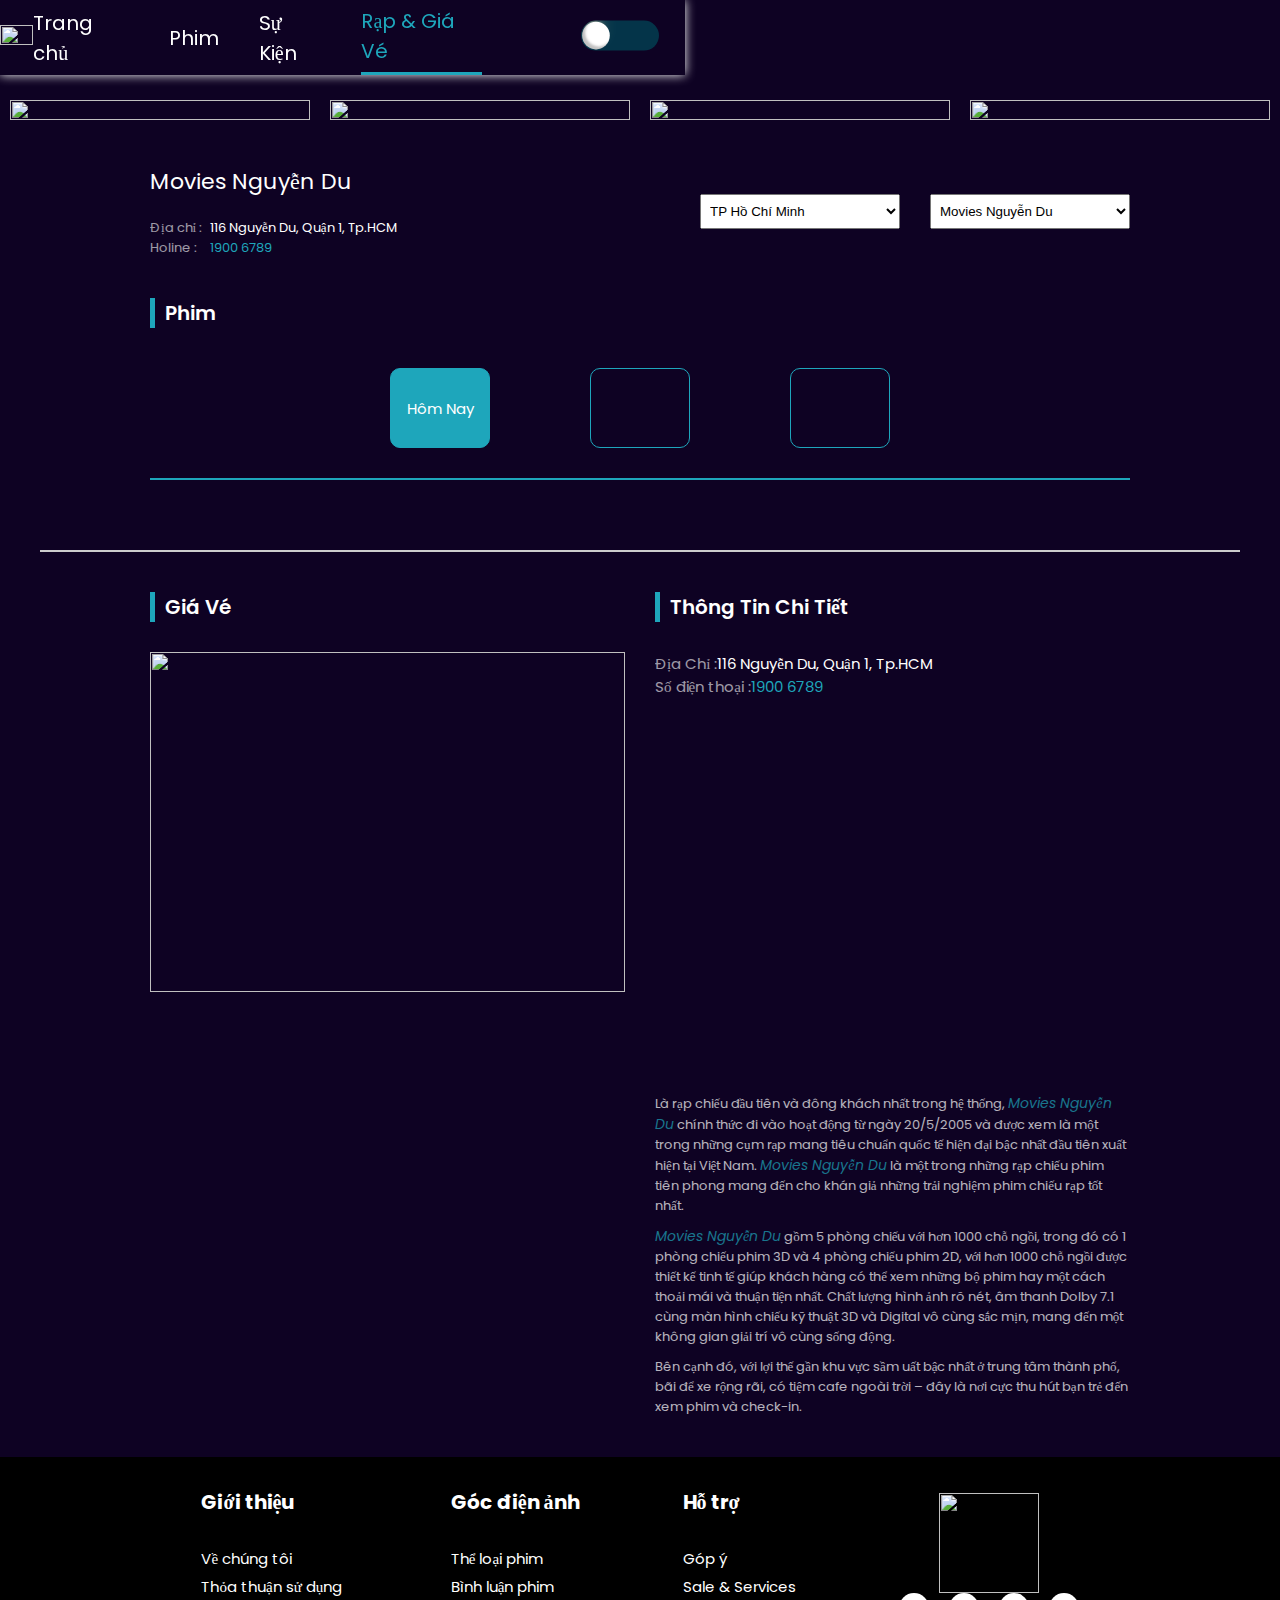
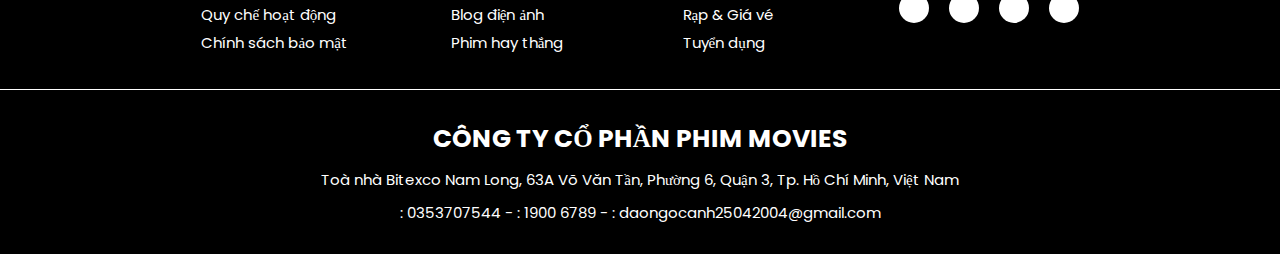
==== commit 4364f5a6: "first commit" ====
--- a/Html/cinema__price.html
+++ b/Html/cinema__price.html
@@ -5,6 +5,7 @@
     <meta charset="UTF-8">
     <meta name="viewport" content="width=device-width, initial-scale=1.0">
     <title>Movies</title>
+    <link rel="Icon" href="../Assets/Image/Logo/logo.png">
     <link rel="stylesheet" href="../Assets/Icon/fontawesome-free-6.4.2-web/css/all.min.css">
     <link rel="stylesheet" type="text/css" href="https://cdn.jsdelivr.net/npm/slick-carousel@1.8.1/slick/slick.css" />
     <link rel="stylesheet" href="../Assets/Css/main.css">
@@ -12,6 +13,7 @@
 </head>
 
 <body>
+    <div class="cursor"></div>
     <div id="next--page">
         <div>
             <div aria-label="Orange and tan hamster running in a metal wheel" role="img" class="wheel-and-hamster">
@@ -270,7 +272,8 @@
     <script type="text/javascript" src="https://code.jquery.com/jquery-1.11.0.min.js"></script>
     <script type="text/javascript" src="https://code.jquery.com/jquery-migrate-1.2.1.min.js"></script>
     <script type="text/javascript" src="https://cdn.jsdelivr.net/npm/slick-carousel@1.8.1/slick/slick.min.js"></script>
-    <script src="../Js/index.js"></script>
+    <script src="../Js/common_properties.js"></script>
+    <script src="../Js/cinema__price.js"></script>
     <script src="../Js/mobile.js"></script>
 </body>
 
--- a/Assets/Css/main.css
+++ b/Assets/Css/main.css
@@ -13,7 +13,9 @@
     --white-color: rgb(10, 2, 25);
     --black-color: #fff;
     --bluePurple-color: #fff;
-    --grey-color: #ccc;
+    --grey-color: rgb(105, 104, 104);
+    --shadow-color : #fff;
+
 }
 
 * {
@@ -26,7 +28,10 @@
     font-family: "Poppins";
     font-size: 62.5%;
 }
-
+html * {
+    cursor: none !important;
+
+}
 body {
     background-color: var(--bluePurple-color);
     transition: all 0.3s ease;
@@ -38,7 +43,8 @@
 #next--page {
     display: none;
 }
-#next--page > div{
+
+#next--page>div {
     position: fixed;
     top: 0;
     right: 0;
@@ -451,7 +457,7 @@
     display: flex;
     justify-content: space-around;
     align-items: center;
-    box-shadow: 0 0 10px var(--overLay-color);
+    box-shadow: 0 0 10px var(--white-color);
     background-color: var(--bluePurple-color);
     color: var(--white-color);
     position: fixed;
@@ -558,7 +564,6 @@
 
 .header__center a,
 .header__right i {
-    cursor: pointer;
 }
 
 .header__right i:hover {
@@ -642,7 +647,6 @@
     position: relative;
     display: inline-block;
     width: 6rem;
-    cursor: pointer;
 }
 
 /* change Color */
@@ -665,7 +669,6 @@
     border-radius: 25px;
     transition: background-image .7s ease-in-out;
     outline: none;
-    cursor: pointer;
     overflow: hidden;
 }
 
@@ -844,7 +847,6 @@
     position: absolute;
     top: 50%;
     transform: translateY(-50%);
-    cursor: pointer;
     border-radius: 50%;
     width: 4rem;
     height: 4rem;
@@ -886,7 +888,6 @@
     width: 1rem;
     border-radius: 100rem;
     border: none;
-    cursor: pointer;
 }
 
 .slick-dots .slick-active button {
@@ -905,7 +906,7 @@
 .title__main__name {
     font-size: 2rem;
     font-weight: 600;
-    border-left: 5px solid var(--white-color);
+    border-left: 5px solid var(--blueAqua-color);
     padding-left: 1rem;
 }
 
@@ -918,7 +919,6 @@
 
 .title__main__detail div {
     position: relative;
-    cursor: pointer;
 }
 
 .title__main__detail div:hover {
@@ -976,7 +976,6 @@
     height: 100%;
     object-fit: cover;
     object-fit: fill;
-    cursor: pointer;
     transition: all 0.3s linear;
 }
 
@@ -1009,7 +1008,6 @@
 }
 
 .movie__item--footer i {
-    cursor: pointer;
     transition: 0.4s linear;
 }
 
@@ -1041,7 +1039,6 @@
     background-color: rgba(0, 0, 0, 0.8);
     z-index: 1;
     opacity: 0;
-    cursor: pointer;
     transition: all 0.3s linear;
 }
 
@@ -1064,7 +1061,6 @@
     color: #fff;
     padding: 1rem 1rem;
     border-radius: 1rem;
-    cursor: pointer;
     transition: all 0.5s linear;
 }
 
@@ -1097,7 +1093,6 @@
     border-radius: 1rem;
     overflow: hidden;
     transition: all 0.4s linear;
-    cursor: pointer;
 }
 
 .comment__left--img:hover {
@@ -1141,7 +1136,6 @@
     justify-content: center;
     align-items: center;
     gap: 1rem;
-    cursor: pointer;
     height: 3rem;
     transition: all 0.4s linear;
 }
@@ -1203,7 +1197,6 @@
     height: 100%;
     object-fit: cover;
     flex-shrink: 0;
-    cursor: pointer;
     transition: all 0.4s linear;
 }
 
@@ -1299,7 +1292,6 @@
 .footer__detail li {
     list-style: none;
     margin: 0.5rem 0;
-    cursor: pointer;
 }
 
 .footer__detail li:hover {
@@ -1348,7 +1340,6 @@
     box-shadow: 0 0 0.1rem rgba(0, 0, 0, 0.7);
     font-size: 2rem;
     position: relative;
-    cursor: pointer;
     color: #000;
 }
 
@@ -1435,7 +1426,6 @@
 }
 
 .footer__adress p:last-child span {
-    cursor: pointer;
 }
 
 .footer__adress p:last-child span:hover {
@@ -1478,7 +1468,7 @@
 
 .box__promotion__List__item--img {
     width: 100%;
-    height: 38rem;
+    height: 20rem;
     border-radius: 1rem;
     overflow: hidden;
     position: relative;
@@ -1490,37 +1480,38 @@
     height: 100%;
     object-fit: cover;
     object-fit: fill;
-    cursor: pointer;
-    transition: all 0.3s linear;
 }
 
 #box__hot--movies__list {
     display: flex;
     flex-direction: column;
     gap: 2rem;
+
 }
 
 .box__promotion__List__item {
     position: relative;
     overflow: hidden;
     border-radius: 1rem;
-    cursor: pointer;
+    height: 100%;
+    
 }
 
 .list__promotion__item--detail {
-    display: none;
+    position: absolute;
+    inset: 0;
+    transition: all 0.3s linear;
+
 }
 
 .box__promotion__List__item:hover .list__promotion__item--detail {
-    position: absolute;
-    inset: 0;
-    display: block;
     background: rgba(0, 0, 0, 0.8);
     z-index: 1;
+    opacity: 1;
 }
 
 .box__promotion__List__item:hover .list__promotion__item--detail p {
-    color: var(--bluePurple-color);
+    color: #fff;
     font-size: 1.7rem;
     position: absolute;
     top: 50%;
@@ -1533,10 +1524,9 @@
 
 .box__hot--movies__list__item--img {
     width: 100%;
-    height: 100%;
+    height: 25rem;
     border-radius: 1rem;
     overflow: hidden;
-    cursor: pointer;
 }
 
 .box__hot--movies__list__item--img img {
@@ -1557,12 +1547,8 @@
     position: relative;
 }
 
-.box__hot--movies__list__item--buy {
-    display: none;
-}
-
 .box__hot--movies__list__item:hover .box__hot--movies__list__item--buy {
-    display: block;
+    opacity: 1;
 }
 
 .box__hot--movies__list__item--buy {
@@ -1570,7 +1556,9 @@
     inset: 0;
     background-color: rgba(0, 0, 0, 0.6);
     border-radius: 1rem;
-    height: 53rem;
+    height: 25rem;
+    opacity: 0;
+    transition: all 0.3s linear;
 }
 
 .box__hot--movies__list__item--buy div {
@@ -1583,17 +1571,16 @@
     align-items: center;
     font-size: 1.7rem;
     gap: 2rem;
-    color: var(--bluePurple-color);
-    border: 0.1rem solid var(--bluePurple-color);
+    color: #fff;
+    border: 0.1rem solid #fff;
     padding: 1rem;
     border-radius: 1rem;
-    cursor: pointer;
+    transition: all 0.3s linear;
 }
 
 .box__hot--movies__list__item--buy div:hover {
-    color: var(--blueAqua-color);
     border: 0.1rem solid var(--blueAqua-color);
-
+    background-color: var(--blueAqua-color);
 }
 
 #cinema {
@@ -1622,7 +1609,6 @@
 
 .cinema__box1--address div:last-child p:last-child {
     color: var(--blueAqua-color);
-    cursor: pointer;
 }
 
 .cinema__box2 {
@@ -1635,7 +1621,6 @@
     width: 20rem;
     height: 3.5rem;
     padding: 0.5rem;
-    cursor: pointer;
 }
 
 .movie--day__detail {
@@ -1658,10 +1643,10 @@
     justify-content: center;
     align-items: center;
     flex-direction: column;
-    cursor: pointer;
     width: 10rem;
     height: 8rem;
     border-radius: 1rem;
+    border: 0.1rem solid var(--blueAqua-color);
 }
 
 .movie--day__detail div:hover {
@@ -1704,7 +1689,6 @@
     height: 100%;
     object-fit: cover;
     object-fit: fill;
-    cursor: pointer;
     transition: all 0.3s linear;
 }
 
@@ -1844,7 +1828,6 @@
     border: none;
     color: #fff;
     background-color: var(--blueAqua-color);
-    cursor: pointer;
 }
 
 .form__login__support {
@@ -1866,7 +1849,6 @@
 .form__login__support--memorize label,
 .form__login__support--help p,
 .form__login__info--register p:last-child {
-    cursor: pointer;
 }
 
 .form__login__support--memorize label {
@@ -1909,7 +1891,6 @@
 .form__login__info--details p span {
     color: var(--blueAqua-color);
     font-weight: 600;
-    cursor: pointer;
 }
 
 .form__login__info--details p span:hover {
@@ -1964,6 +1945,11 @@
         opacity: 1;
     }
 
+    20% {
+        transform: translateY(20rem);
+        opacity: 0.8;
+    }
+
     100% {
         transform: translateY(-100rem);
         opacity: 0;
@@ -1992,7 +1978,6 @@
 .watch__trailer__img {
     width: 50%;
     height: 100%;
-
 }
 
 .watch__trailer__img img {
@@ -2009,7 +1994,6 @@
     bottom: 0;
     left: 0;
     background: linear-gradient(to right, #000 0%, rgba(0, 0, 0, 0.2) 50%, #000 100%);
-    cursor: pointer;
     transition: all 1s ease;
 }
 
@@ -2037,39 +2021,40 @@
 
 #info--movie {
     display: flex;
-    gap: 2rem;
-    height: 50rem;
+    gap: 3rem;
 }
 
 #info--movie__detail {
     width: 70%;
     height: 100%;
-    background-color: #2b4360;
 }
 
 #info--movie__film--hot {
     width: 30%;
     height: 100%;
-    background-color: #55091e;
+
 }
 
 .info--movie__detail__describe {
     display: flex;
     gap: 1rem;
-    height: 40rem;
     position: relative;
 }
 
 .info--movie__detail__describe--img {
     width: 35%;
-    height: 100%;
+}
+
+.info--movie__detail__describe--img div {
+    width: 33%;
     position: absolute;
     transform: translateY(-30%);
     border: 1px solid #fff;
     box-shadow: 0 0 20px #fff;
-}
-
-.info--movie__detail__describe--img img {
+    height: 40rem;
+}
+
+.info--movie__detail__describe--img div img {
     width: 100%;
     height: 100%;
     object-fit: cover;
@@ -2078,4 +2063,331 @@
 .info--movie__detail__describe__info {
     width: 65%;
     height: 100%;
-}+}
+
+.info--movie__detail__describe__info div {
+    margin-bottom: 0.5rem;
+}
+
+.info--movie__detail__describe__info--name {
+    color: var(--white-color);
+    font-size: 3rem;
+}
+
+.info--movie__detail__describe__info--time,
+.info--movie__detail__describe__info--evaluate,
+.info--movie__detail__describe__info--country,
+.info--movie__detail__describe__info--producer,
+.info--movie__detail__describe__info--category,
+.info--movie__detail__describe__info--film--director,
+.info--movie__detail__describe__info--film--performers {
+    display: flex;
+    color: var(--white-color);
+    gap: 2rem;
+    font-size: 1.5rem;
+}
+.info--movie__detail__describe__info--category,
+.info--movie__detail__describe__info--country,
+.info--movie__detail__describe__info--producer {
+    margin-top: 1rem;
+}
+.info--movie__detail__describe__info--evaluate {
+    align-items: center;
+}
+.info--movie__detail__describe__info--time div {
+    display: flex;
+    align-items: center;
+    gap: 1rem;
+}
+
+.info--movie__detail__describe__info--time div i,
+.info--movie__detail__describe__info--evaluate i {
+    color: var(--blueAqua-color);
+}
+
+.info--movie__detail__describe__info--evaluate {
+    gap: 1rem;
+}
+
+.info--movie__detail__describe__info--evaluate i,
+.info--movie__detail__describe__info--evaluate p:nth-child(2) {
+    font-size: 2rem;
+}
+
+.info--movie__detail__describe__info--country p:first-child,
+.info--movie__detail__describe__info--producer p:first-child,
+.info--movie__detail__describe__info--category p:first-child,
+.info--movie__detail__describe__info--film--director p:first-child,
+.info--movie__detail__describe__info--film--performers p:first-child {
+    opacity: 0.7;
+    width: 19%; 
+}
+
+.info--movie__detail__describe__info--country > div,
+.info--movie__detail__describe__info--producer > div,
+.info--movie__detail__describe__info--category > div,
+.info--movie__detail__describe__info--film--director > div,
+.info--movie__detail__describe__info--film--performers > div {
+    width: 81%;
+}
+
+
+.info--movie__detail__describe__info--category div,
+.info--movie__detail__describe__info--film--director div,
+.info--movie__detail__describe__info--film--performers div {
+    display: flex;
+    flex-wrap: wrap;
+    gap: 1rem;
+    height: 100%;
+}
+
+.info--movie__detail__describe__info--category div div,
+.info--movie__detail__describe__info--film--director div div,
+.info--movie__detail__describe__info--film--performers div div {
+    border: 1px solid #ccc;
+    padding: 0.3rem 1rem;
+    border-radius: 1rem;
+    transition: all 0.5s linear;
+}
+.info--movie__detail__describe__info--category div div:hover,
+.info--movie__detail__describe__info--film--director div div:hover,
+.info--movie__detail__describe__info--film--performers div div:hover {
+    border: 1px solid var(--blueAqua-color);
+    color: var(--blueAqua-color);
+}
+
+.info--movie__detail__content--film {
+    color: var(--white-color);
+    font-size: 1.5rem;
+}
+.aside__movies--item__img {
+    position: relative;
+    width: 40rem;
+    height: 26rem;
+    border-radius: 1rem;
+    overflow: hidden;
+}
+.aside__movies--item__img--overlay {
+    position: absolute;
+    inset: 0;
+    background-color: rgba(0, 0, 0, 0.7);
+    opacity: 0;
+    display: flex;
+    justify-content: center;
+    align-items: center;
+    transition: all 0.3s linear;
+}
+
+.aside__movies--item__img--overlay:hover {
+    opacity: 1;
+}
+
+.aside__movies--item__img--overlay div {
+    display: flex;
+    justify-content: center;
+    align-items: center;
+    width: 12rem;
+    gap: 1.5rem;
+    color: #fff;
+    font-size: 1.7rem;
+    border: 0.1rem solid var(--blueAqua-color);
+    color: var(--blueAqua-color);
+    padding: 1rem 1rem;
+    border-radius: 1rem;
+    transition: all 0.5s linear;
+}
+
+.aside__movies--item__img--overlay div:hover {
+    transform: scale(1.1);
+}
+
+
+.aside__movies--item__img img {
+    width: 100%;
+    height: 100%;
+    object-fit: cover;
+}
+.aside__movies--item__name {
+    color: var(--white-color);
+    font-size: 1.8rem;
+    margin: 1rem 0;
+}
+
+.info--movie__film--hot_btn {
+    border: 1px solid var(--blueAqua-color);
+    color: var(--blueAqua-color);
+    width: 15rem;
+    font-size: 1.8rem;
+    padding: 1rem 1rem;
+    display: flex;
+    justify-content: center;
+    align-items: center;
+    gap: 1rem;
+    border-radius: 1rem;
+    margin-left: 20rem;
+    transition: all 0.5s linear;
+}
+
+.info--movie__film--hot_btn:hover {
+    background-color: var(--blueAqua-color);
+    color: var(--white-color);
+}
+.info--movie__detail__showtimes--box {
+    display: flex;
+    justify-content: space-around;
+    align-items: center;
+    padding-bottom: 2rem;
+    border-bottom: 0.2rem solid var(--blueAqua-color);
+}
+.info--movie__detail__showtimes--box__day {
+    display: flex;
+    justify-content: center;
+    align-items: center;
+    gap: 2rem;
+}
+.info--movie__detail__showtimes--box__day div {
+    padding: 1rem 1rem;
+    border-radius: 1rem;
+    border: 0.1rem solid var(--blueAqua-color);
+    width: 10rem;
+    display: flex;
+    justify-content: center;
+    align-items: center;
+    flex-direction: column;
+    color: var(--white-color);
+    font-size: 1.3rem;
+    transition: all 0.3s linear;
+}
+
+.info--movie__detail__showtimes--box__day--current {
+    background-color: var(--blueAqua-color);
+}
+
+.info--movie__detail__showtimes--box__day div:hover {
+    background-color: var(--blueAqua-color);
+}
+.info--movie__detail__showtimes--box__address {
+    display: flex;
+    justify-content: center;
+    align-items: center;
+    gap: 2rem;
+}
+.info--movie__detail__showtimes--box__address select {
+    padding: 1rem 1rem;
+    width: 20rem;
+}
+
+.info--movie__detail__time--specifically {
+    border-bottom: 0.1rem solid var(--blueAqua-color);
+    padding-bottom: 2rem;
+}
+
+.info--movie__detail__time--specifically__box {
+    display: flex;
+    justify-content: center;
+    align-items: start;
+    gap: 2rem;
+    height: 100%;
+}
+
+.info--movie__detail__time--specifically__name--cinema {
+    color: var(--white-color);
+    font-weight: 500;
+    font-size: 1.8rem;
+}
+
+.info--movie__detail__time--specifically__box div:first-child{
+    width: 25%;
+    color: var(--white-color);
+    font-size: 1.5rem;
+
+}
+
+.info--movie__detail__time--specifically__box__info {
+    width: 100%;
+    display: flex;
+    justify-content: start;
+    align-items: center;
+    flex-wrap: wrap;
+    gap: 2rem;
+}
+
+.info--movie__detail__time--specifically__box__info p {
+    width: 75%;
+    width: 10rem;
+    height: 5rem;
+    border: 0.1rem solid var(--blueAqua-color);
+    color: var(--white-color);
+    display: flex;
+    justify-content: center;
+    align-items: center;
+    font-size: 1.5rem;
+    border-radius: 0.5rem;
+    transition: all 0.3s linear;
+}
+.info--movie__detail__time--specifically__box__info p:hover {
+    background-color: var(--blueAqua-color);
+}
+
+/* Cursor */
+.cursor {
+    position: fixed;
+    z-index: 999;
+    width: 20px;
+    height: 20px;
+    border-radius: 50%;
+    pointer-events: none;
+    border: 1px solid var(--blueAqua-color);
+    transition-timing-function: ease-out;
+    animation: cursorAnim .5s infinite alternate;
+    display: none;
+}
+
+@keyframes cursorAnim {
+   from {
+    transform: scale(1);
+   }
+   to {
+    transform: scale(0.7);
+   }
+    
+}
+
+.cursor::after {
+    content: '';
+    position: absolute;
+    width: 20px;
+    height: 20px;
+    border: 8px solid #066e7e;
+    border-radius: 50%;
+    top: -8.5px;
+    left: -8.5px;
+    opacity: 0.5;
+    animation: cursorAnim2 .5s infinite alternate;
+}
+@keyframes cursorAnim2 {
+    from {
+     transform: scale(1);
+    }
+    to {
+     transform: scale(0.4);
+    }
+     
+ }
+
+ .expand{
+    animation: cursorAnim3 .5s forwards;
+    border: 1px solid #01404a;
+ }
+ @keyframes cursorAnim3 {
+   0% {
+    transform: scale(1);
+   }
+   50% {
+    transform:  scale(3);
+   }
+   100% {
+    transform:  scale(1);
+    opacity: 0;
+   }
+ }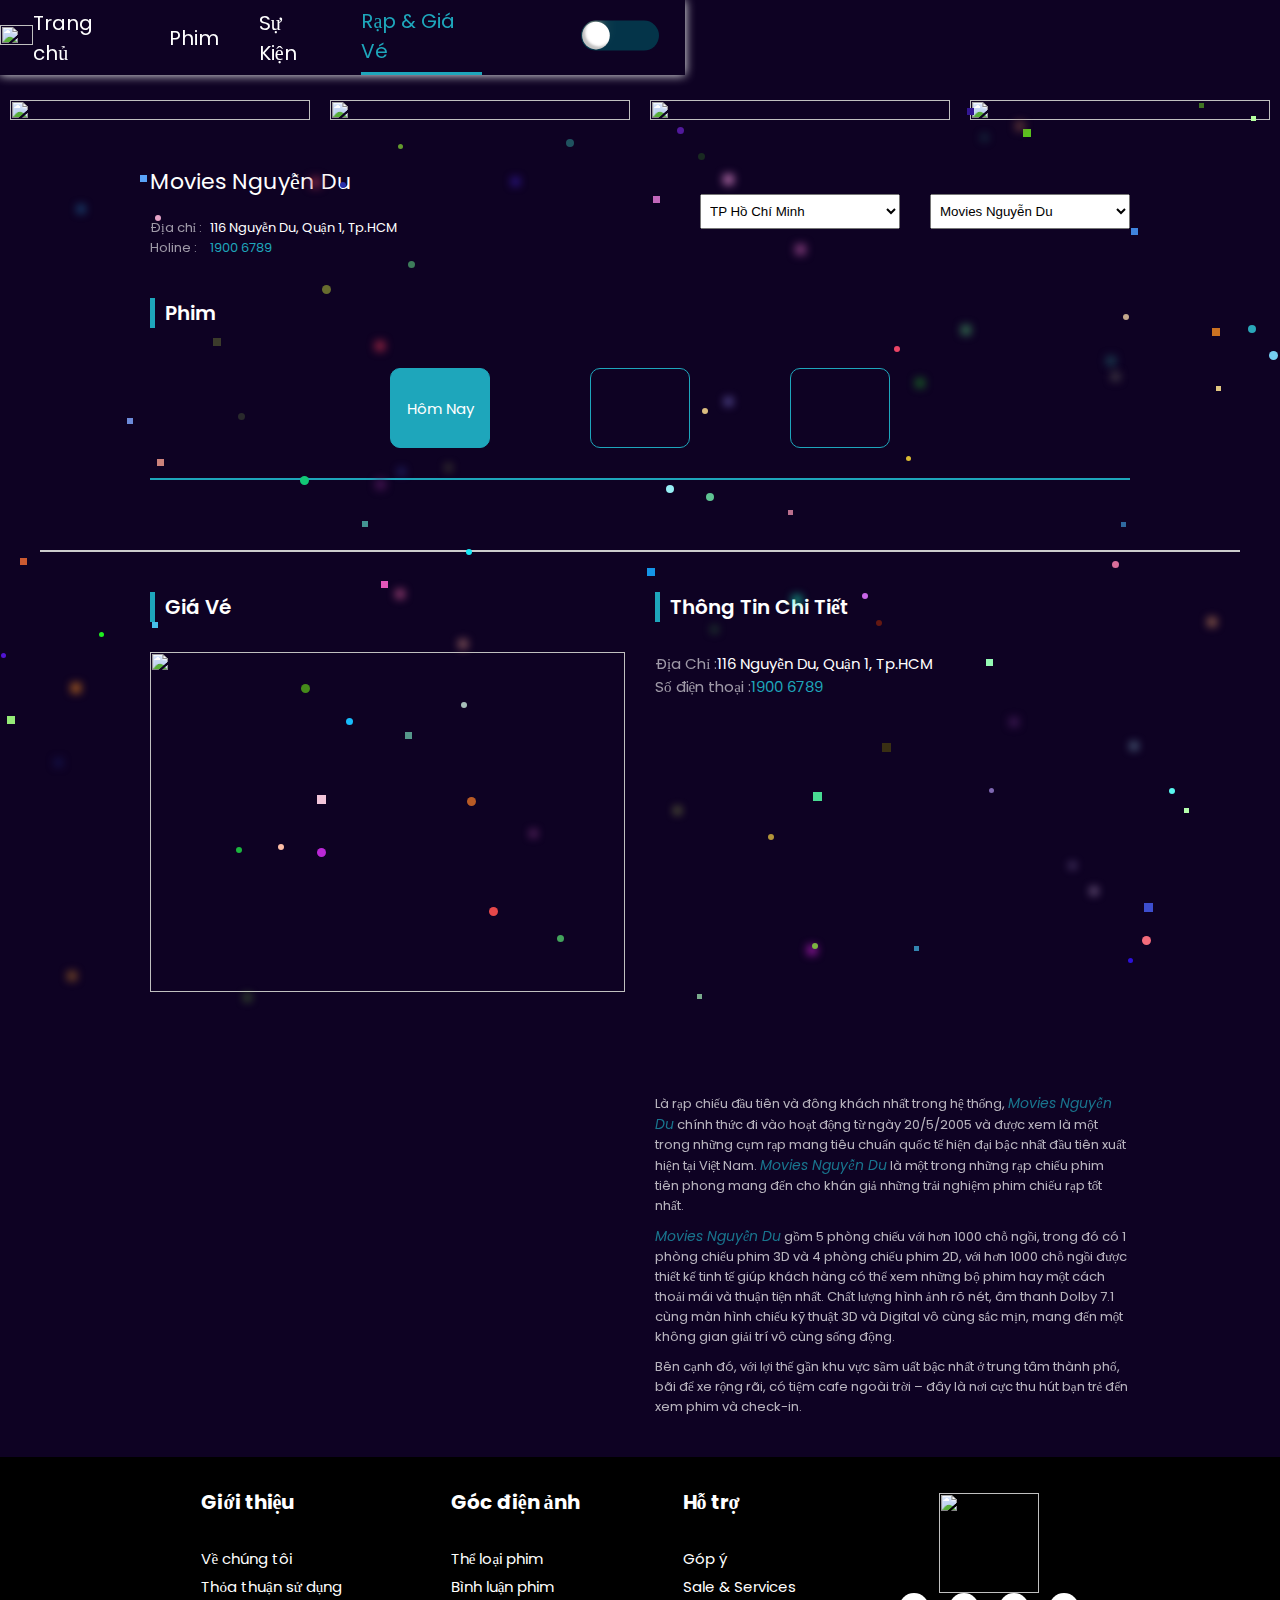
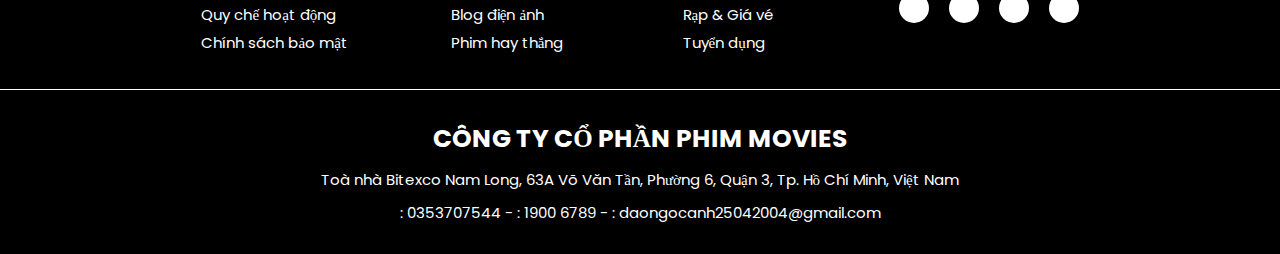
==== commit 45ed0c76: "first commit" ====
--- a/Html/cinema__price.html
+++ b/Html/cinema__price.html
@@ -13,7 +13,10 @@
 </head>
 
 <body>
-    <div class="cursor"></div>
+    <div class="background__animation"></div>
+    <div class="cursor">
+        <img src="../Assets/Image/Cursor/Corn.png" alt="">
+    </div>
     <div id="next--page">
         <div>
             <div aria-label="Orange and tan hamster running in a metal wheel" role="img" class="wheel-and-hamster">
@@ -42,7 +45,7 @@
             <img src="../Assets/Image/Logo/logo.png" alt="">
         </div>
         <div class="header__center">
-            <div class="header__center__home ">
+            <div class="header__center__home">
                 <a href="../Html/index.html">Trang chủ</a>
             </div>
             <div class="header__center__movie">
@@ -52,13 +55,78 @@
                 <a href="../Html/event.html">Sự Kiện</a>
             </div>
             <div class="header__center__cinema--price title__header__index">
-                <a href="">Rạp & Giá Vé</a>
+                <a href="../Html/cinema__price.html">Rạp & Giá Vé</a>
             </div>
         </div>
         <div class="header__right">
             <div class="header__right__search">
                 <div class="header__right__search--input">
-                    <input type="text">
+                    <div>
+                        <input type="text" placeholder="Enter the name movie">
+                        <div class="header__right__search--list">
+                            <ul class="todos__search"></ul>
+                            <div class="header__right__search--list__movies hide"></div>
+                            <div class="loader loader-data hide">
+                                <div class="truckWrapper">
+                                    <div class="truckBody">
+                                        <svg xmlns="http://www.w3.org/2000/svg" fill="none" viewBox="0 0 198 93"
+                                            class="trucksvg">
+                                            <path stroke-width="3" stroke="#282828" fill="#F83D3D"
+                                                d="M135 22.5H177.264C178.295 22.5 179.22 23.133 179.594 24.0939L192.33 56.8443C192.442 57.1332 192.5 57.4404 192.5 57.7504V89C192.5 90.3807 191.381 91.5 190 91.5H135C133.619 91.5 132.5 90.3807 132.5 89V25C132.5 23.6193 133.619 22.5 135 22.5Z">
+                                            </path>
+                                            <path stroke-width="3" stroke="#282828" fill="#7D7C7C"
+                                                d="M146 33.5H181.741C182.779 33.5 183.709 34.1415 184.078 35.112L190.538 52.112C191.16 53.748 189.951 55.5 188.201 55.5H146C144.619 55.5 143.5 54.3807 143.5 53V36C143.5 34.6193 144.619 33.5 146 33.5Z">
+                                            </path>
+                                            <path stroke-width="2" stroke="#282828" fill="#282828"
+                                                d="M150 65C150 65.39 149.763 65.8656 149.127 66.2893C148.499 66.7083 147.573 67 146.5 67C145.427 67 144.501 66.7083 143.873 66.2893C143.237 65.8656 143 65.39 143 65C143 64.61 143.237 64.1344 143.873 63.7107C144.501 63.2917 145.427 63 146.5 63C147.573 63 148.499 63.2917 149.127 63.7107C149.763 64.1344 150 64.61 150 65Z">
+                                            </path>
+                                            <rect stroke-width="2" stroke="#282828" fill="#FFFCAB" rx="1" height="7"
+                                                width="5" y="63" x="187"></rect>
+                                            <rect stroke-width="2" stroke="#282828" fill="#282828" rx="1" height="11"
+                                                width="4" y="81" x="193"></rect>
+                                            <rect stroke-width="3" stroke="#282828" fill="#DFDFDF" rx="2.5" height="90"
+                                                width="121" y="1.5" x="6.5"></rect>
+                                            <rect stroke-width="2" stroke="#282828" fill="#DFDFDF" rx="2" height="4"
+                                                width="6" y="84" x="1"></rect>
+                                        </svg>
+                                    </div>
+                                    <div class="truckTires">
+                                        <svg xmlns="http://www.w3.org/2000/svg" fill="none" viewBox="0 0 30 30"
+                                            class="tiresvg">
+                                            <circle stroke-width="3" stroke="#282828" fill="#282828" r="13.5" cy="15"
+                                                cx="15"></circle>
+                                            <circle fill="#DFDFDF" r="7" cy="15" cx="15"></circle>
+                                        </svg>
+                                        <svg xmlns="http://www.w3.org/2000/svg" fill="none" viewBox="0 0 30 30"
+                                            class="tiresvg">
+                                            <circle stroke-width="3" stroke="#282828" fill="#282828" r="13.5" cy="15"
+                                                cx="15"></circle>
+                                            <circle fill="#DFDFDF" r="7" cy="15" cx="15"></circle>
+                                        </svg>
+                                    </div>
+                                    <div class="road"></div>
+
+                                    <svg xml:space="preserve" viewBox="0 0 453.459 453.459"
+                                        xmlns:xlink="http://www.w3.org/1999/xlink" xmlns="http://www.w3.org/2000/svg"
+                                        id="Capa_1" version="1.1" fill="#000000" class="lampPost">
+                                        <path d="M252.882,0c-37.781,0-68.686,29.953-70.245,67.358h-6.917v8.954c-26.109,2.163-45.463,10.011-45.463,19.366h9.993
+                              c-1.65,5.146-2.507,10.54-2.507,16.017c0,28.956,23.558,52.514,52.514,52.514c28.956,0,52.514-23.558,52.514-52.514
+                              c0-5.478-0.856-10.872-2.506-16.017h9.992c0-9.354-19.352-17.204-45.463-19.366v-8.954h-6.149C200.189,38.779,223.924,16,252.882,16
+                              c29.952,0,54.32,24.368,54.32,54.32c0,28.774-11.078,37.009-25.105,47.437c-17.444,12.968-37.216,27.667-37.216,78.884v113.914
+                              h-0.797c-5.068,0-9.174,4.108-9.174,9.177c0,2.844,1.293,5.383,3.321,7.066c-3.432,27.933-26.851,95.744-8.226,115.459v11.202h45.75
+                              v-11.202c18.625-19.715-4.794-87.527-8.227-115.459c2.029-1.683,3.322-4.223,3.322-7.066c0-5.068-4.107-9.177-9.176-9.177h-0.795
+                              V196.641c0-43.174,14.942-54.283,30.762-66.043c14.793-10.997,31.559-23.461,31.559-60.277C323.202,31.545,291.656,0,252.882,0z
+                              M232.77,111.694c0,23.442-19.071,42.514-42.514,42.514c-23.442,0-42.514-19.072-42.514-42.514c0-5.531,1.078-10.957,3.141-16.017
+                              h78.747C231.693,100.736,232.77,106.162,232.77,111.694z"></path>
+                                    </svg>
+                                </div>
+                                <div>
+                                    Chưa có dữ liệu ...
+                                </div>
+                            </div>
+                        </div>
+                    </div>
+
                 </div>
                 <i class="fa-solid fa-magnifying-glass"></i>
             </div>
@@ -66,10 +134,8 @@
                 <i class="fa-regular fa-user"></i>
             </div>
             <div class="header__right__control--light">
-                <div class="header__right__control--light">
-                    <div id="wrapper-btn">
-                        <input type="checkbox" name="checkbox" class="switch-btn">
-                    </div>
+                <div id="wrapper-btn">
+                    <input type="checkbox" name="checkbox" class="switch-btn">
                 </div>
             </div>
             <div class="header__menu--mobile">
